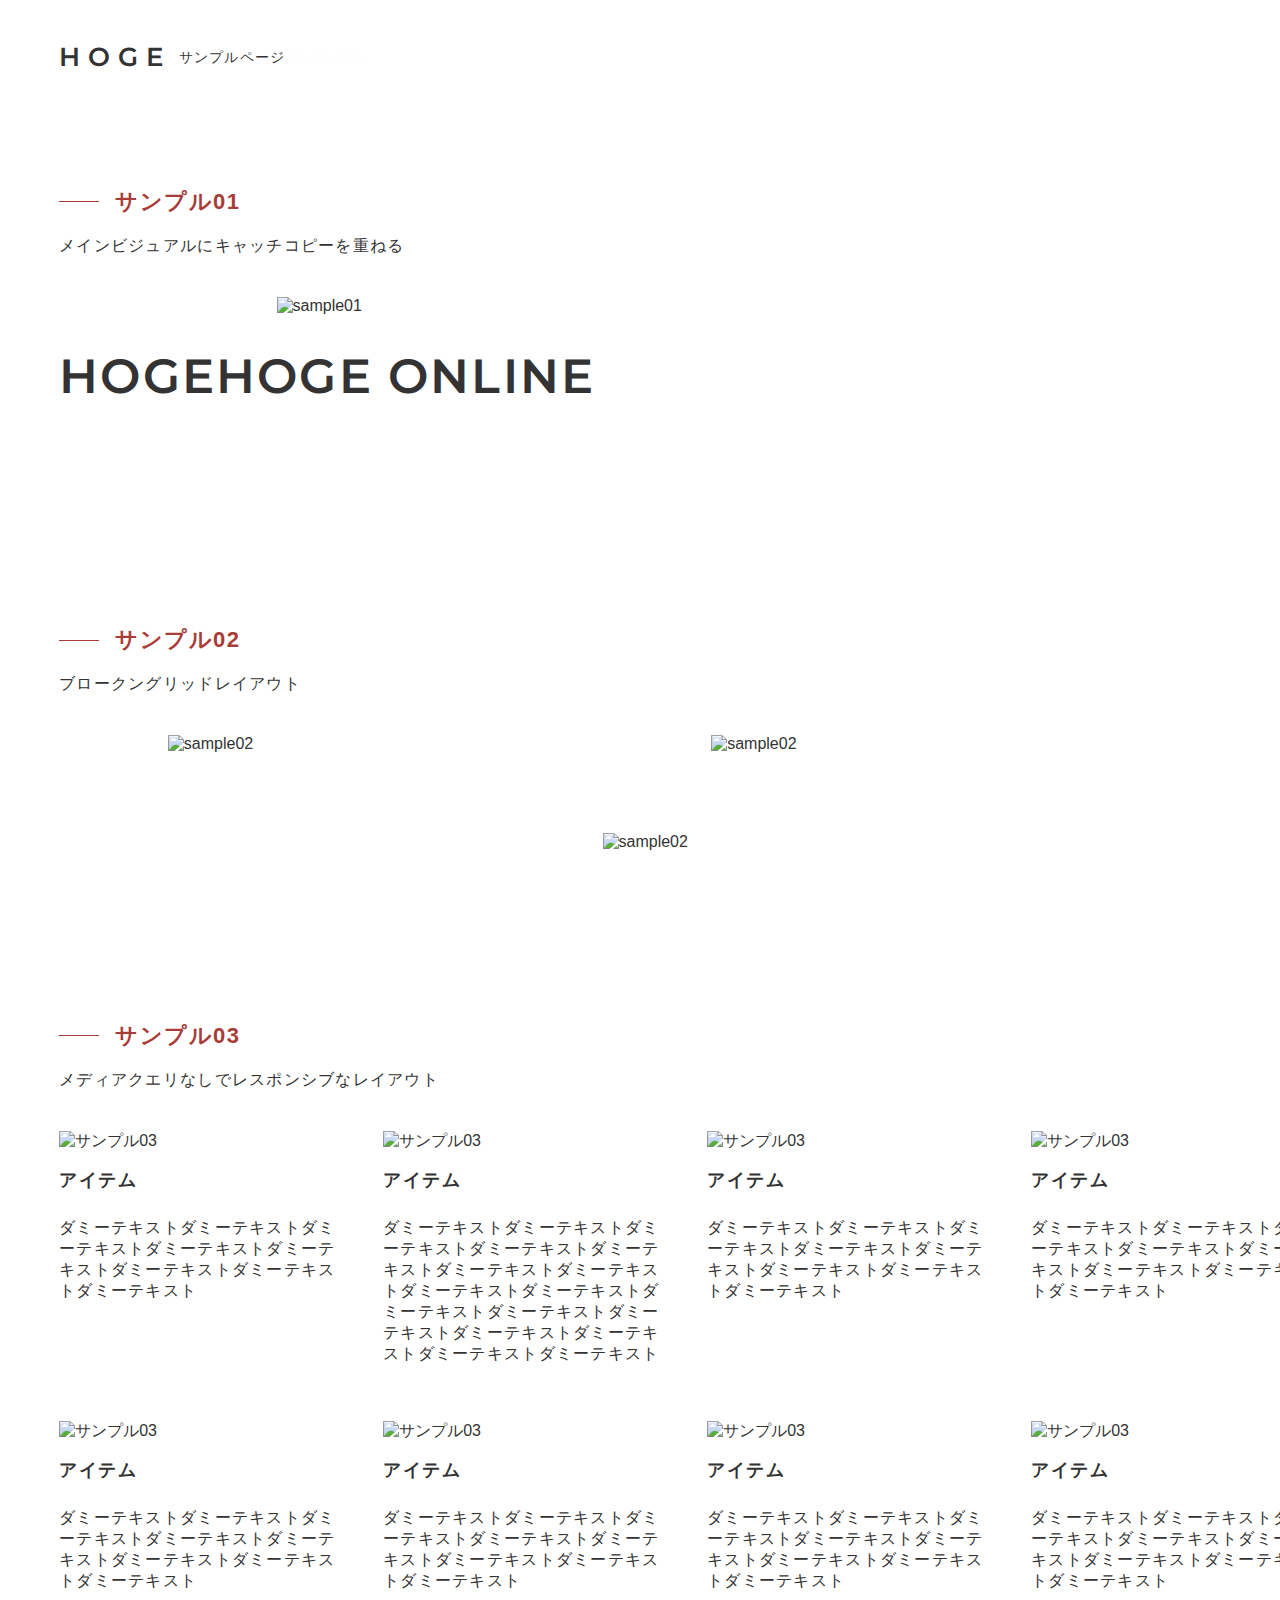
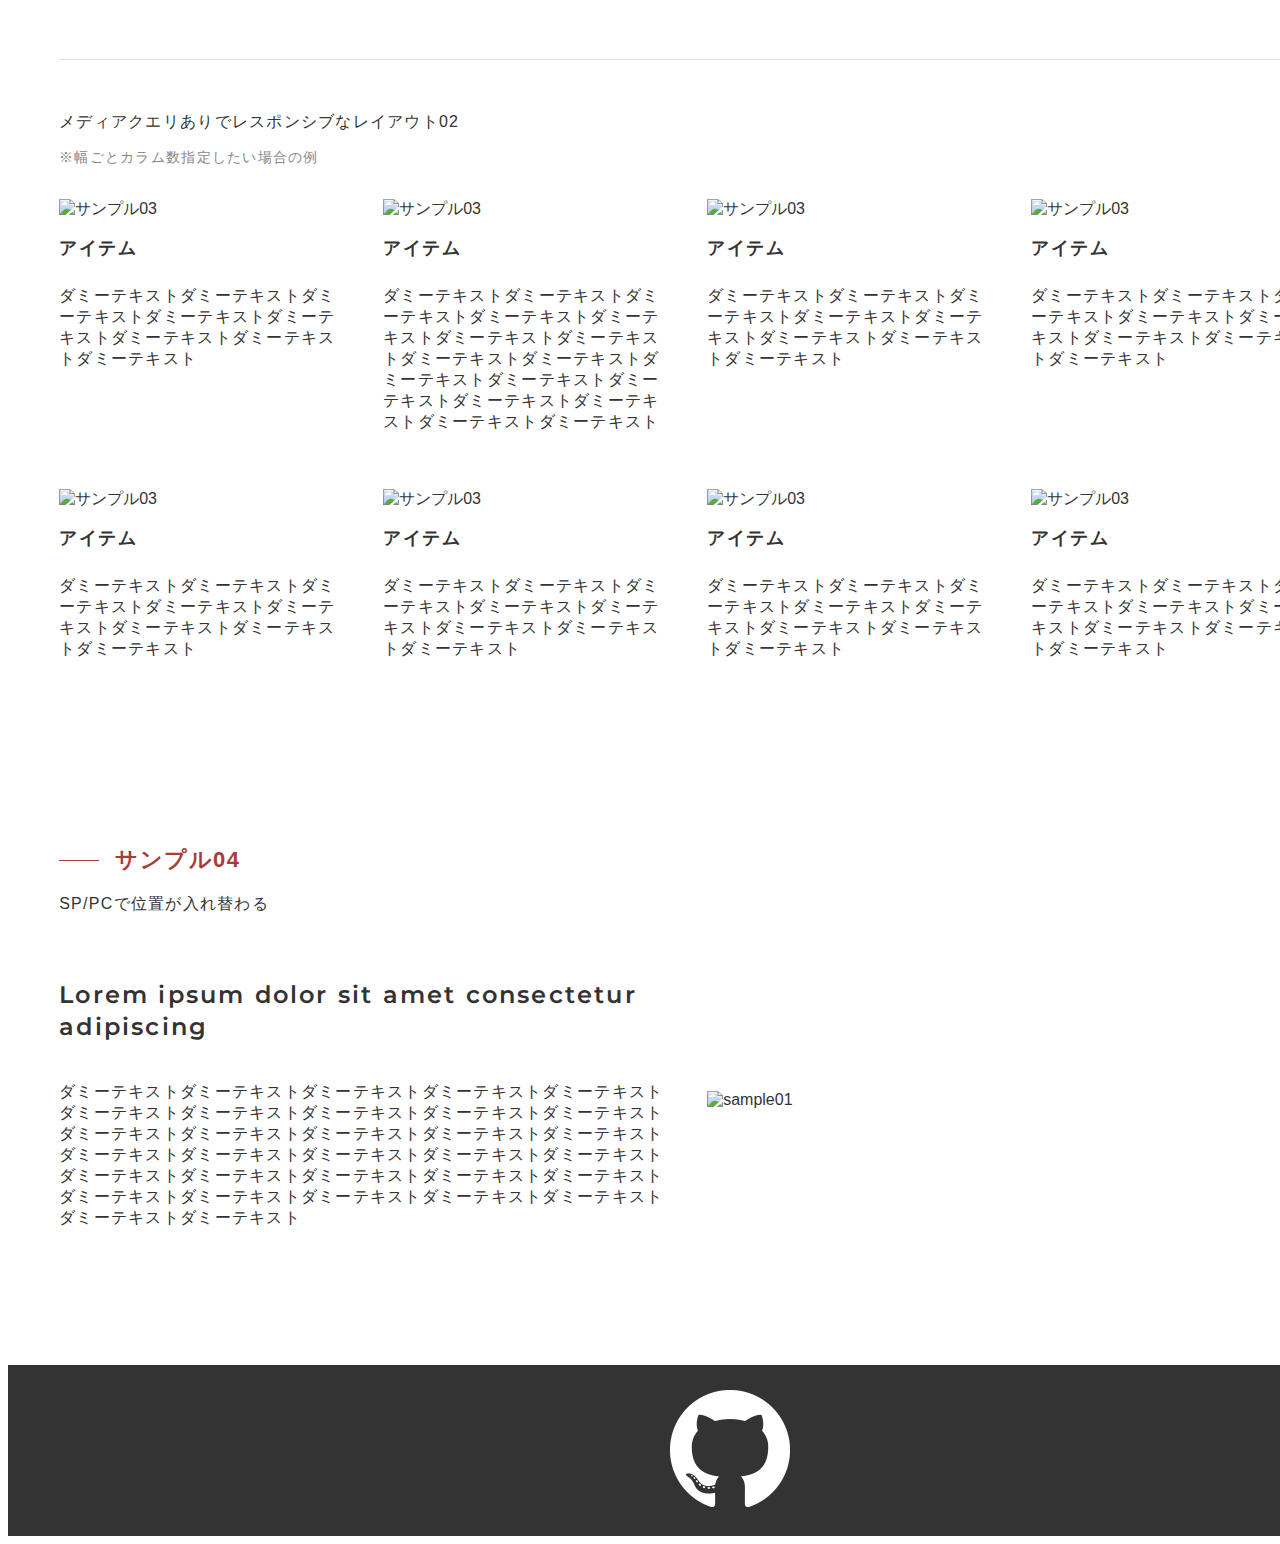
==== index.html @ ff3e75b0 "修正" ====
<!DOCTYPE html>
<html lang="ja">

<head>
  <meta charset="UTF-8">
  <meta name="viewport" content="width=device-width, initial-scale=1">
  <title>Sample page</title>
  <meta name="description" content="勉強用サンプルページです">
  <link rel="stylesheet" href="https://unpkg.com/modern-css-reset/dist/reset.min.css">
  <link rel="stylesheet" href="https://cdn.jsdelivr.net/npm/yakuhanjp@3.4.1/dist/css/yakuhanjp.min.css">
  <link rel="stylesheet" href="./css/style.css">
</head>

<body>
  <header class="l-header">
    <div class="l-header__inner">
      <section class="c-header__logoarea">
        <h1 class="c-logo">HOGE</h1>
        <p class="c-explanation">サンプルページ</p>
        <p class="c-explanation -none">IEくたばれ</p>
      </section>
    </div>
  </header>
  <main class="l-main">
    <section class="l-section">
      <div class="l-section__inner">
        <h2 class="c-title__lv2">サンプル01</h2>
        <p class="c-text">メインビジュアルにキャッチコピーを重ねる</p>
        <section class="l-sample">
          <div class="p-sample01">
            <h3 class="p-sample01__title c-font__en -bold">HOGEHOGE ONLINE</h3>
            <div class="c-image p-sample01__image">
              <img src="https://i.picsum.photos/id/199/2592/1728.jpg?hmac=qOzjPDUZT5vWXyaHaaTo602LZZdZgyQtSfa8KB3uTDs" alt="sample01">
            </div>
          </div>
        </section>
      </div>
    </section>
    <section class="l-section">
      <div class="l-section__inner">
        <h2 class="c-title__lv2">サンプル02</h2>
        <p class="c-text">ブロークングリッドレイアウト</p>
        <div class="l-sample">
          <div class="p-sample02">
            <ul class="p-sample02__list">
              <li class="p-smple02__item p-smple02__item01">
                <div class="c-image p-sample02__image">
                  <img src="https://i.picsum.photos/id/199/2592/1728.jpg?hmac=qOzjPDUZT5vWXyaHaaTo602LZZdZgyQtSfa8KB3uTDs" alt="sample02">
                </div>
              </li>
              <li class="p-smple02__item p-smple02__item02">
                <div class="c-image p-sample02__image">
                  <img src="https://i.picsum.photos/id/199/2592/1728.jpg?hmac=qOzjPDUZT5vWXyaHaaTo602LZZdZgyQtSfa8KB3uTDs" alt="sample02">
                </div>
              </li>
              <li class="p-smple02__item p-smple02__item03">
                <div class="c-image p-sample02__image">
                  <img src="https://i.picsum.photos/id/199/2592/1728.jpg?hmac=qOzjPDUZT5vWXyaHaaTo602LZZdZgyQtSfa8KB3uTDs" alt="sample02">
                </div>
              </li>
            </ul>
          </div>
        </div>
      </div>
    </section>
    <section class="l-section">
      <div class="l-section__inner">
        <h2 class="c-title__lv2">サンプル03</h2>
        <p class="c-text">メディアクエリなしでレスポンシブなレイアウト</p>
        <div class="l-sample">
          <div class="p-sample03">
            <ul class="p-sample03__list">
              <li class="p-sample03__item">
                <article class="p-sample03__block">
                  <h3 class="p-sample03__name">アイテム</h3>
                  <div class="c-image p-sample03__image">
                    <img src="https://i.picsum.photos/id/199/2592/1728.jpg?hmac=qOzjPDUZT5vWXyaHaaTo602LZZdZgyQtSfa8KB3uTDs" alt="サンプル03">
                  </div>
                  <p class="c-text p-sample03__text">ダミーテキストダミーテキストダミーテキストダミーテキストダミーテキストダミーテキストダミーテキストダミーテキスト</p>
                </article>
              </li>
              <li class="p-sample03__item">
                <article class="p-sample03__block">
                  <h3 class="p-sample03__name">アイテム</h3>
                  <div class="c-image p-sample03__image">
                    <img src="https://i.picsum.photos/id/199/2592/1728.jpg?hmac=qOzjPDUZT5vWXyaHaaTo602LZZdZgyQtSfa8KB3uTDs" alt="サンプル03">
                  </div>
                  <p class="c-text p-sample03__text">ダミーテキストダミーテキストダミーテキストダミーテキストダミーテキストダミーテキストダミーテキストダミーテキストダミーテキストダミーテキストダミーテキストダミーテキストダミーテキストダミーテキストダミーテキストダミーテキスト</p>
                </article>
              </li>
              <li class="p-sample03__item">
                <article class="p-sample03__block">
                  <h3 class="p-sample03__name">アイテム</h3>
                  <div class="c-image p-sample03__image">
                    <img src="https://i.picsum.photos/id/199/2592/1728.jpg?hmac=qOzjPDUZT5vWXyaHaaTo602LZZdZgyQtSfa8KB3uTDs" alt="サンプル03">
                  </div>
                  <p class="c-text p-sample03__text">ダミーテキストダミーテキストダミーテキストダミーテキストダミーテキストダミーテキストダミーテキストダミーテキスト</p>
                </article>
              </li>
              <li class="p-sample03__item">
                <article class="p-sample03__block">
                  <h3 class="p-sample03__name">アイテム</h3>
                  <div class="c-image p-sample03__image">
                    <img src="https://i.picsum.photos/id/199/2592/1728.jpg?hmac=qOzjPDUZT5vWXyaHaaTo602LZZdZgyQtSfa8KB3uTDs" alt="サンプル03">
                  </div>
                  <p class="c-text p-sample03__text">ダミーテキストダミーテキストダミーテキストダミーテキストダミーテキストダミーテキストダミーテキストダミーテキスト</p>
                </article>
              </li>
              <li class="p-sample03__item">
                <article class="p-sample03__block">
                  <h3 class="p-sample03__name">アイテム</h3>
                  <div class="c-image p-sample03__image">
                    <img src="https://i.picsum.photos/id/199/2592/1728.jpg?hmac=qOzjPDUZT5vWXyaHaaTo602LZZdZgyQtSfa8KB3uTDs" alt="サンプル03">
                  </div>
                  <p class="c-text p-sample03__text">ダミーテキストダミーテキストダミーテキストダミーテキストダミーテキストダミーテキストダミーテキストダミーテキスト</p>
                </article>
              </li>
              <li class="p-sample03__item">
                <article class="p-sample03__block">
                  <h3 class="p-sample03__name">アイテム</h3>
                  <div class="c-image p-sample03__image">
                    <img src="https://i.picsum.photos/id/199/2592/1728.jpg?hmac=qOzjPDUZT5vWXyaHaaTo602LZZdZgyQtSfa8KB3uTDs" alt="サンプル03">
                  </div>
                  <p class="c-text p-sample03__text">ダミーテキストダミーテキストダミーテキストダミーテキストダミーテキストダミーテキストダミーテキストダミーテキスト</p>
                </article>
              </li>
              <li class="p-sample03__item">
                <article class="p-sample03__block">
                  <h3 class="p-sample03__name">アイテム</h3>
                  <div class="c-image p-sample03__image">
                    <img src="https://i.picsum.photos/id/199/2592/1728.jpg?hmac=qOzjPDUZT5vWXyaHaaTo602LZZdZgyQtSfa8KB3uTDs" alt="サンプル03">
                  </div>
                  <p class="c-text p-sample03__text">ダミーテキストダミーテキストダミーテキストダミーテキストダミーテキストダミーテキストダミーテキストダミーテキスト</p>
                </article>
              </li>
              <li class="p-sample03__item">
                <article class="p-sample03__block">
                  <h3 class="p-sample03__name">アイテム</h3>
                  <div class="c-image p-sample03__image">
                    <img src="https://i.picsum.photos/id/199/2592/1728.jpg?hmac=qOzjPDUZT5vWXyaHaaTo602LZZdZgyQtSfa8KB3uTDs" alt="サンプル03">
                  </div>
                  <p class="c-text p-sample03__text">ダミーテキストダミーテキストダミーテキストダミーテキストダミーテキストダミーテキストダミーテキストダミーテキスト</p>
                </article>
              </li>
            </ul>
          </div>
          <div class="p-sample03 p-sample03--mediacolumn02">
            <p class="c-text">メディアクエリありでレスポンシブなレイアウト02</p>
            <p class="c-text -small">※幅ごとカラム数指定したい場合の例</p>
            <ul class="p-sample03__list">
              <li class="p-sample03__item">
                <article class="p-sample03__block">
                  <h3 class="p-sample03__name">アイテム</h3>
                  <div class="c-image p-sample03__image">
                    <img src="https://i.picsum.photos/id/199/2592/1728.jpg?hmac=qOzjPDUZT5vWXyaHaaTo602LZZdZgyQtSfa8KB3uTDs" alt="サンプル03">
                  </div>
                  <p class="c-text p-sample03__text">ダミーテキストダミーテキストダミーテキストダミーテキストダミーテキストダミーテキストダミーテキストダミーテキスト</p>
                </article>
              </li>
              <li class="p-sample03__item">
                <article class="p-sample03__block">
                  <h3 class="p-sample03__name">アイテム</h3>
                  <div class="c-image p-sample03__image">
                    <img src="https://i.picsum.photos/id/199/2592/1728.jpg?hmac=qOzjPDUZT5vWXyaHaaTo602LZZdZgyQtSfa8KB3uTDs" alt="サンプル03">
                  </div>
                  <p class="c-text p-sample03__text">ダミーテキストダミーテキストダミーテキストダミーテキストダミーテキストダミーテキストダミーテキストダミーテキストダミーテキストダミーテキストダミーテキストダミーテキストダミーテキストダミーテキストダミーテキストダミーテキスト</p>
                </article>
              </li>
              <li class="p-sample03__item">
                <article class="p-sample03__block">
                  <h3 class="p-sample03__name">アイテム</h3>
                  <div class="c-image p-sample03__image">
                    <img src="https://i.picsum.photos/id/199/2592/1728.jpg?hmac=qOzjPDUZT5vWXyaHaaTo602LZZdZgyQtSfa8KB3uTDs" alt="サンプル03">
                  </div>
                  <p class="c-text p-sample03__text">ダミーテキストダミーテキストダミーテキストダミーテキストダミーテキストダミーテキストダミーテキストダミーテキスト</p>
                </article>
              </li>
              <li class="p-sample03__item">
                <article class="p-sample03__block">
                  <h3 class="p-sample03__name">アイテム</h3>
                  <div class="c-image p-sample03__image">
                    <img src="https://i.picsum.photos/id/199/2592/1728.jpg?hmac=qOzjPDUZT5vWXyaHaaTo602LZZdZgyQtSfa8KB3uTDs" alt="サンプル03">
                  </div>
                  <p class="c-text p-sample03__text">ダミーテキストダミーテキストダミーテキストダミーテキストダミーテキストダミーテキストダミーテキストダミーテキスト</p>
                </article>
              </li>
              <li class="p-sample03__item">
                <article class="p-sample03__block">
                  <h3 class="p-sample03__name">アイテム</h3>
                  <div class="c-image p-sample03__image">
                    <img src="https://i.picsum.photos/id/199/2592/1728.jpg?hmac=qOzjPDUZT5vWXyaHaaTo602LZZdZgyQtSfa8KB3uTDs" alt="サンプル03">
                  </div>
                  <p class="c-text p-sample03__text">ダミーテキストダミーテキストダミーテキストダミーテキストダミーテキストダミーテキストダミーテキストダミーテキスト</p>
                </article>
              </li>
              <li class="p-sample03__item">
                <article class="p-sample03__block">
                  <h3 class="p-sample03__name">アイテム</h3>
                  <div class="c-image p-sample03__image">
                    <img src="https://i.picsum.photos/id/199/2592/1728.jpg?hmac=qOzjPDUZT5vWXyaHaaTo602LZZdZgyQtSfa8KB3uTDs" alt="サンプル03">
                  </div>
                  <p class="c-text p-sample03__text">ダミーテキストダミーテキストダミーテキストダミーテキストダミーテキストダミーテキストダミーテキストダミーテキスト</p>
                </article>
              </li>
              <li class="p-sample03__item">
                <article class="p-sample03__block">
                  <h3 class="p-sample03__name">アイテム</h3>
                  <div class="c-image p-sample03__image">
                    <img src="https://i.picsum.photos/id/199/2592/1728.jpg?hmac=qOzjPDUZT5vWXyaHaaTo602LZZdZgyQtSfa8KB3uTDs" alt="サンプル03">
                  </div>
                  <p class="c-text p-sample03__text">ダミーテキストダミーテキストダミーテキストダミーテキストダミーテキストダミーテキストダミーテキストダミーテキスト</p>
                </article>
              </li>
              <li class="p-sample03__item">
                <article class="p-sample03__block">
                  <h3 class="p-sample03__name">アイテム</h3>
                  <div class="c-image p-sample03__image">
                    <img src="https://i.picsum.photos/id/199/2592/1728.jpg?hmac=qOzjPDUZT5vWXyaHaaTo602LZZdZgyQtSfa8KB3uTDs" alt="サンプル03">
                  </div>
                  <p class="c-text p-sample03__text">ダミーテキストダミーテキストダミーテキストダミーテキストダミーテキストダミーテキストダミーテキストダミーテキスト</p>
                </article>
              </li>
            </ul>
          </div>
        </div>
      </div>
    </section>
    <section class="l-section">
      <div class="l-section__inner">
        <h2 class="c-title__lv2">サンプル04</h2>
        <p class="c-text">SP/PCで位置が入れ替わる</p>
        <section class="l-sample">
          <div class="p-sample04">
            <h3 class="p-sample04__title c-font__en -bold">Lorem ipsum dolor sit amet consectetur adipiscing</h3>
            <div class="c-image p-sample04__image">
              <img src="https://i.picsum.photos/id/199/2592/1728.jpg?hmac=qOzjPDUZT5vWXyaHaaTo602LZZdZgyQtSfa8KB3uTDs" alt="sample01">
            </div>
            <p class="c-text p-sample04__text">ダミーテキストダミーテキストダミーテキストダミーテキストダミーテキストダミーテキストダミーテキストダミーテキストダミーテキストダミーテキストダミーテキストダミーテキストダミーテキストダミーテキストダミーテキストダミーテキストダミーテキストダミーテキストダミーテキストダミーテキストダミーテキストダミーテキストダミーテキストダミーテキストダミーテキストダミーテキストダミーテキストダミーテキストダミーテキストダミーテキストダミーテキストダミーテキスト</p>
          </div>
        </section>
      </div>
    </section>
  </main>
  <footer class="l-footer">
    <div class="l-footer__inner">
      <div class="c-footer__sns">
        <a href="https://github.com/yoshi07re/tk_samplepage" class="c-link -image">
          <div class="c-footer__item">
            <img src="./image/icn_github.png" alt="GitHub">
          </div>
        </a>
      </div>
    </div>
  </footer>
</body>

</html>
---- css/style.css ----
@charset "uft-8";

/* Foundation
==================================================== */

/* import
--------------------------- */
@import url("https://fonts.googleapis.com/css2?family=Montserrat:wght@400;600&display=swap");

/* reset add
--------------------------- */
ul {
  padding: 0;
  margin: 0;
}

li {
  list-style: none;
}

/* base
--------------------------- */
body {
  font-family: YakuHanJP, "Hiragino Sans", "Hiragino Kaku Gothic ProN",
    "Noto Sans JP", Meiryo, sans-serif;
  color: #333;
}

/* variables
--------------------------- */
:root {
  --aspect-ratio__9: 9 / 12;
  --aspect-ratio__16: 16 / 9;
  --aspect-ratio__golden: 1000 / 1618;
}

/* Layout
==================================================== */

/* header
--------------------------- */
.l-header {
  display: block;
  width: 100%;
  padding: 16px 4vw 0;
}

.l-header__inner {
  width: 100%;
  margin: 0 auto;
}

/* main
--------------------------- */
.l-main {
  padding: clamp(64px, 12vw, 80px) 0 clamp(80px, 12vw, 120px);
}

/* section
--------------------------- */
.l-section {
  display: block;
  width: 100%;
  padding: clamp(80px, 12vw, 152px) 4vw 0;
}

.l-section:first-child {
  padding-top: 0;
}

.l-section__inner {
  width: 100%;
  max-width: 1980px;
  margin: 0 auto;
}

/* section in block
--------------------------- */
.l-sample {
  margin-top: clamp(40px, 2vw, 48px);
}

/* footer
--------------------------- */
.l-footer {
  display: block;
  width: 100%;
  padding: clamp(16px, 4vw, 24px) 4vw;
  background: #333;
}

.l-footer__inner {
  width: 100%;
  margin: 0 auto;
}

/* Component
==================================================== */

/* header
--------------------------- */
.c-header__logoarea {
  display: flex;
  align-items: center;
}

.c-logo {
  font-family: "Montserrat", sans-serif;
  font-size: clamp(24px, 2vw, 32px);
  font-weight: 600;
  letter-spacing: 8px;
}

.c-explanation {
  margin: 2px 0 0 8px;
  font-size: 14px;
  letter-spacing: 1.08px;
}

.c-explanation.-none {
  color: #fefefe;
}

/* footer
--------------------------- */
.c-footer__sns {
  display: flex;
  align-items: center;
  justify-content: center;
}

.c-footer__item {
  width: 42px;
  height: auto;
}

/* font
--------------------------- */
.c-font__en {
  font-family: "Montserrat", sans-serif;
}

.c-font__en.-bold {
  font-weight: 600;
}

/* title text
--------------------------- */
.c-title__lv2 {
  display: flex;
  align-items: center;
  font-size: clamp(22px, 1vw, 28px);
  line-height: 1.3;
  color: #a83c38;
  text-transform: uppercase;
  letter-spacing: 1.46px;
}

.c-title__lv2::before {
  display: inline-block;
  width: 40px;
  height: 1px;
  margin-right: 16px;
  content: "";
  background-color: #a83c38;
}

.c-text {
  margin-top: 4px;
  font-size: clamp(16px, 1vw, 18px);
  letter-spacing: 1.26px;
}

.c-title__lv2 + .c-text {
  margin-top: clamp(20px, 1vw, 28px);
}

.c-text:first-child {
  margin-top: 0;
}

.c-text.-small {
  margin-top: 4px;
  font-size: clamp(14px, 1vw, 15px);
  color: #888;
}

.c-text.-bold {
  font-weight: bold;
}

/* image
--------------------------- */
.c-image > img {
  aspect-ratio: var(--aspect-ratio__16);
  width: 100%;
  object-fit: cover;
}

/* link
--------------------------- */
.c-link {
  display: block;
  -webkit-transition: 0.475s;
  transition: 0.475s;
}

.c-link.-image {
  display: inline-block;
  line-height: 1;
  text-decoration: none;
}

@media (hover: hover) and (pointer: fine) {
  .c-link:hover {
    opacity: 0.7;
  }
}

/* Project
==================================================== */

/* sample01
--------------------------- */
.p-sample01 {
  display: grid;
  grid-template-rows: auto;
  grid-template-columns: 1fr;
  gap: 16px 0;
}

.p-sample01__title {
  font-size: clamp(24px, 5vw, 48px);
  line-height: 1.3;
  letter-spacing: 2.2px;
}

@media screen and (min-width: 640px) {
  .p-sample01 {
    display: grid;
    grid-template-rows: 1fr;
    grid-template-columns: repeat(12, 1fr);
    gap: 64px 3.125vw;
  }

  .p-sample01__title {
    z-index: 2;
    grid-row: 1;
    grid-column: 1 / 8;
    align-self: center;
  }

  .p-sample01__image {
    z-index: 1;
    grid-row: 1;
    grid-column: 3 / -1;
  }
}

/* sample02
--------------------------- */
.p-sample02__list {
  display: grid;
  grid-template-columns: 1fr;
  gap: 32px 0;
}

@media screen and (min-width: 640px) {
  .p-sample02__list {
    grid-template-rows: 1fr;
    grid-template-columns: repeat(12, 1fr);
    gap: 80px 3.125vw;
  }

  .p-smple02__item.p-smple02__item01 {
    grid-column: 2 / span 4;
    align-self: center;
  }

  .p-smple02__item01 img {
    aspect-ratio: var(--aspect-ratio__9);
  }

  .p-smple02__item.p-smple02__item02 {
    grid-column: 7 / span 5;
    align-self: center;
  }

  .p-smple02__item.p-smple02__item03 {
    grid-column: 6 / span 4;
    align-self: center;
  }
}

/* sample03
--------------------------- */
.p-sample03:not(:first-child) {
  padding-top: clamp(40px, 4vw, 64px);
  margin-top: clamp(40px, 4vw, 64px);
  border-top: 1px solid #dedede;
}

.p-sample03__list {
  display: grid;
  grid-template-columns: repeat(auto-fit, minmax(min(100%, 280px), 1fr));
  gap: 40px 32px;
}

.p-sample03__list:not(:first-child) {
  margin-top: clamp(32px, 2vw, 48px);
}

.p-sample03__block {
  display: flex;
  flex-direction: column;
}

.p-sample03__name {
  order: 2;
  margin-top: 16px;
  font-size: clamp(18px, 1vw, 20px);
  letter-spacing: 1.46px;
}

.p-sample03__image {
  order: 1;
}

.p-sample03__text {
  order: 3;
  margin-top: 8px;
}

/* __mediacolumn02 */
.p-sample03--mediacolumn02 .p-sample03__list {
  display: grid;
  grid-template-rows: auto;
  grid-template-columns: 1fr;
}

@media screen and (min-width: 640px) {
  .p-sample03--mediacolumn02 .p-sample03__list {
    grid-template-rows: 1fr;
    grid-template-columns: repeat(2, 1fr);
  }
}

@media screen and (min-width: 768px) {
  .p-sample03--mediacolumn02 .p-sample03__list {
    grid-template-columns: repeat(3, 1fr);
  }
}

@media screen and (min-width: 1280px) {
  .p-sample03--mediacolumn02 .p-sample03__list {
    grid-template-columns: repeat(4, 1fr);
  }
}

/* sample04
--------------------------- */
.p-sample04 {
  display: grid;
  gap: 16px 32px;
}

.p-sample04__title {
  font-size: clamp(20px, 2vw, 24px);
  line-height: 1.3;
  letter-spacing: 2.2px;
}

.p-sample04__text {
  margin-top: 0;
}

@media screen and (min-width: 768px) {
  .p-sample04 {
    grid-template-columns: 1fr 1fr;
  }

  .p-sample04__title {
    align-self: end;
  }

  .p-sample04__text {
    align-self: start;
  }

  .p-sample04__image {
    grid-row: 1 / 3;
    grid-column: 2;
    align-self: start;
  }
}

@media screen and (min-width: 1280px) {
  .p-sample04__image {
    align-self: center;
  }
}
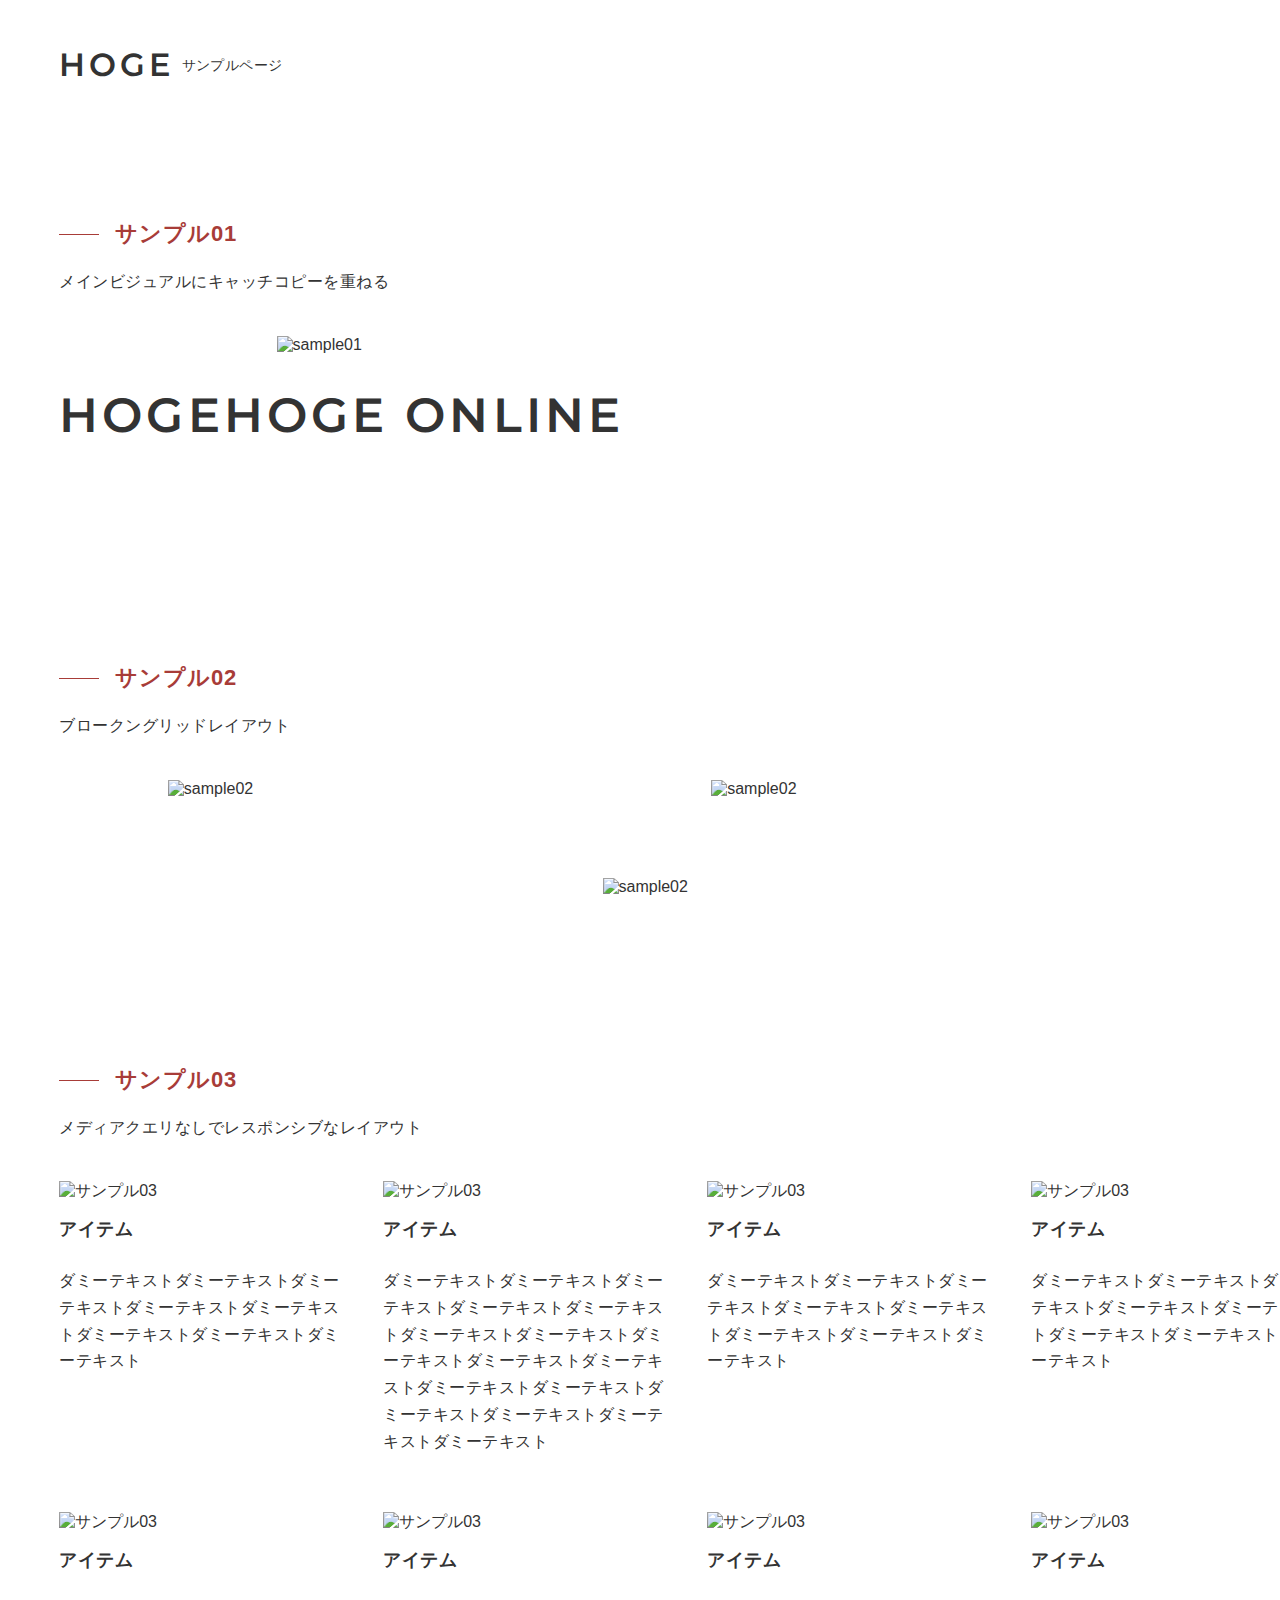
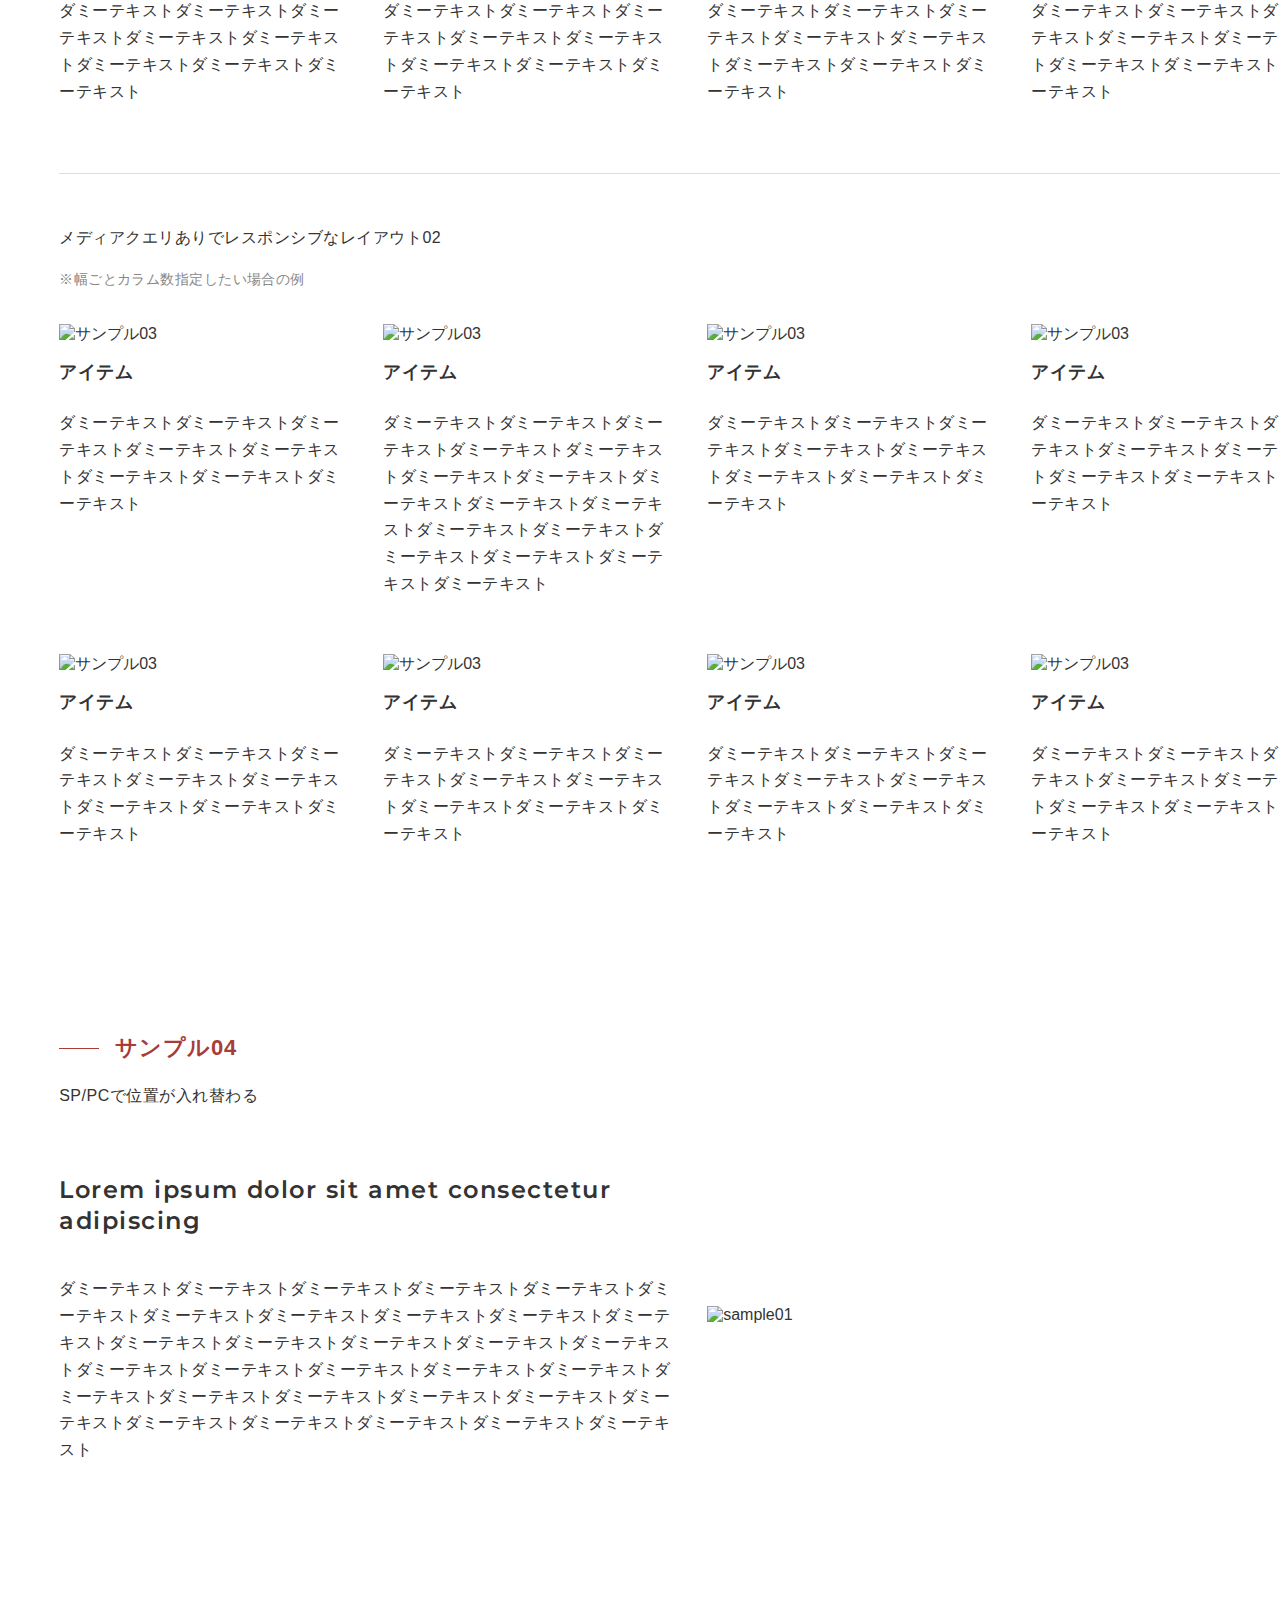
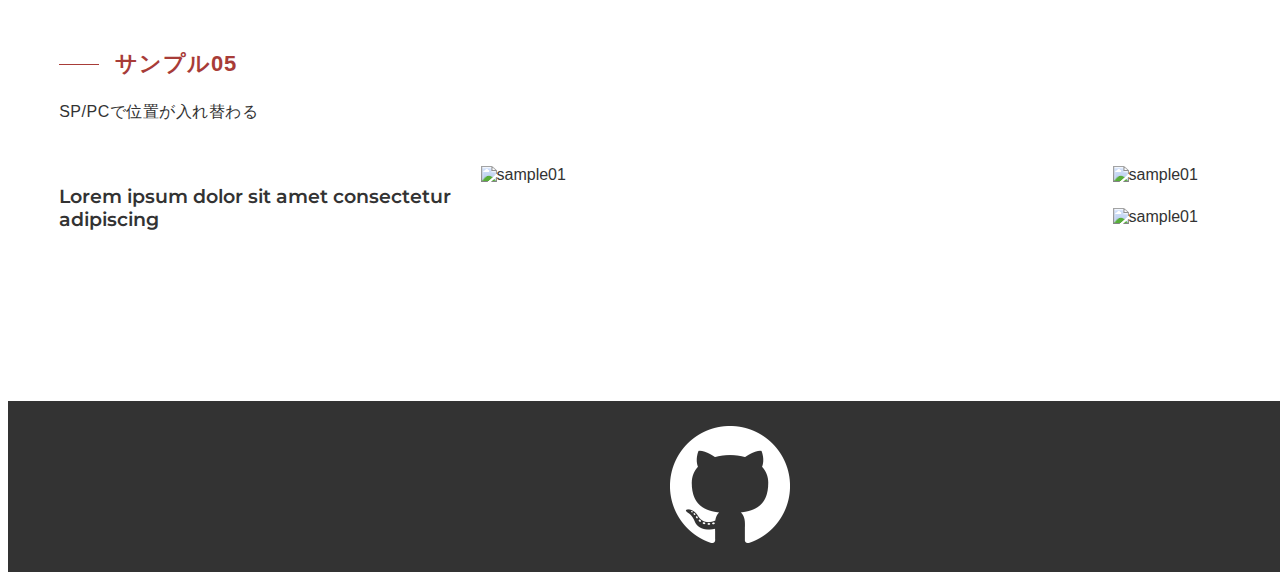
==== commit cdb55c45: "追加" ====
--- a/index.html
+++ b/index.html
@@ -240,11 +240,31 @@
         </section>
       </div>
     </section>
+    <section class="l-section">
+      <div class="l-section__inner">
+        <h2 class="c-title__lv2">サンプル05</h2>
+        <p class="c-text">SP/PCで位置が入れ替わる</p>
+        <section class="l-sample">
+          <div class="p-sample05">
+            <h3 class="p-sample05__title c-font__en -bold">Lorem ipsum dolor sit amet consectetur adipiscing</h3>
+            <div class="c-image p-sample05__image p-sample05__image01">
+              <img src="https://i.picsum.photos/id/155/3264/2176.jpg?hmac=Zgf_oGMJeg18XoKBFmJgp2DgHMRYuorXlDx5wLII9nU" alt="sample01">
+            </div>
+            <div class="c-image p-sample05__image p-sample05__image02">
+              <img src="https://i.picsum.photos/id/180/2400/1600.jpg?hmac=Ig-CXcpNdmh51k3kXpNqNqcDYTwXCIaonYiBOnLXBb8" alt="sample01">
+            </div>
+            <div class="c-image p-sample05__image p-sample05__image03">
+              <img src="https://i.picsum.photos/id/157/6211/4862.jpg?hmac=wWhtr_pF7YyX0mYzzfoNGMSyhMjB90ic-g6zwmxakWI" alt="sample01">
+            </div>
+          </div>
+        </section>
+      </div>
+    </section>
   </main>
   <footer class="l-footer">
     <div class="l-footer__inner">
       <div class="c-footer__sns">
-        <a href="https://github.com/yoshi07re/tk_samplepage" class="c-link -image">
+        <a target="_blank" rel="noopener noreferrer" href="https://github.com/yoshi07re/tk_samplepage" class="c-link -image">
           <div class="c-footer__item">
             <img src="./image/icn_github.png" alt="GitHub">
           </div>
--- a/css/style.css
+++ b/css/style.css
@@ -21,8 +21,10 @@
 /* base
 --------------------------- */
 body {
+  min-height: auto;
   font-family: YakuHanJP, "Hiragino Sans", "Hiragino Kaku Gothic ProN",
     "Noto Sans JP", Meiryo, sans-serif;
+  line-height: normal;
   color: #333;
 }
 
@@ -53,7 +55,7 @@
 /* main
 --------------------------- */
 .l-main {
-  padding: clamp(64px, 12vw, 80px) 0 clamp(80px, 12vw, 120px);
+  padding: clamp(64px, 12vw, 96px) 0 clamp(80px, 12vw, 152px);
 }
 
 /* section
@@ -106,19 +108,19 @@
 
 .c-logo {
   font-family: "Montserrat", sans-serif;
-  font-size: clamp(24px, 2vw, 32px);
+  font-size: clamp(24px, 3.4vw, 32px);
   font-weight: 600;
-  letter-spacing: 8px;
+  letter-spacing: clamp(0.044em, 1vw, 0.12em);
 }
 
 .c-explanation {
   margin: 2px 0 0 8px;
   font-size: 14px;
-  letter-spacing: 1.08px;
+  letter-spacing: 0.032em;
 }
 
 .c-explanation.-none {
-  color: #fefefe;
+  color: #fff;
 }
 
 /* footer
@@ -153,7 +155,7 @@
   line-height: 1.3;
   color: #a83c38;
   text-transform: uppercase;
-  letter-spacing: 1.46px;
+  letter-spacing: 0.042em;
 }
 
 .c-title__lv2::before {
@@ -167,8 +169,9 @@
 
 .c-text {
   margin-top: 4px;
+  line-height: 1.68;
   font-size: clamp(16px, 1vw, 18px);
-  letter-spacing: 1.26px;
+  letter-spacing: 0.032em;
 }
 
 .c-title__lv2 + .c-text {
@@ -230,9 +233,28 @@
 }
 
 .p-sample01__title {
-  font-size: clamp(24px, 5vw, 48px);
+  font-size: clamp(32px, 7vw, 48px);
   line-height: 1.3;
-  letter-spacing: 2.2px;
+  letter-spacing: 0.086em;
+}
+
+@media not screen and (min-width: 640px) {
+  .p-sample01 {
+    grid-template-areas: "stack";
+  }
+
+  .p-sample01 > * {
+    grid-area: stack;
+  }
+
+  .p-sample01__title {
+    position: relative;
+    padding: 0 clamp(4vw, 2vw, 6vw);
+    color: #fff;
+    text-align: center;
+    mix-blend-mode: difference;
+    place-self: center;
+  }
 }
 
 @media screen and (min-width: 640px) {
@@ -262,7 +284,7 @@
 .p-sample02__list {
   display: grid;
   grid-template-columns: 1fr;
-  gap: 32px 0;
+  gap: 16px 0;
 }
 
 @media screen and (min-width: 640px) {
@@ -318,8 +340,9 @@
 .p-sample03__name {
   order: 2;
   margin-top: 16px;
+  line-height: 1.3;
   font-size: clamp(18px, 1vw, 20px);
-  letter-spacing: 1.46px;
+  letter-spacing: 0.032em;
 }
 
 .p-sample03__image {
@@ -367,7 +390,7 @@
 .p-sample04__title {
   font-size: clamp(20px, 2vw, 24px);
   line-height: 1.3;
-  letter-spacing: 2.2px;
+  letter-spacing: 0.064em;
 }
 
 .p-sample04__text {
@@ -399,3 +422,35 @@
     align-self: center;
   }
 }
+
+/* sample05
+--------------------------- */
+.p-sample05 {
+  display: grid;
+  grid-template-rows: auto;
+  grid-template-columns: 1fr;
+  gap: 16px 0;
+}
+
+@media screen and (min-width: 768px) {
+  .p-sample05 {
+    grid-template-columns: repeat(6, 1fr);
+    gap: 0;
+  }
+
+  .p-sample05__title {
+    grid-row: span 2;
+    grid-column: span 2;
+    align-self: center;
+  }
+
+  .p-sample05__image01 {
+    grid-row: span 2;
+    grid-column: span 3;
+  }
+
+  .p-sample05__image02 > img,
+  .p-sample05__image03 > img {
+    height: 100%;
+  }
+}
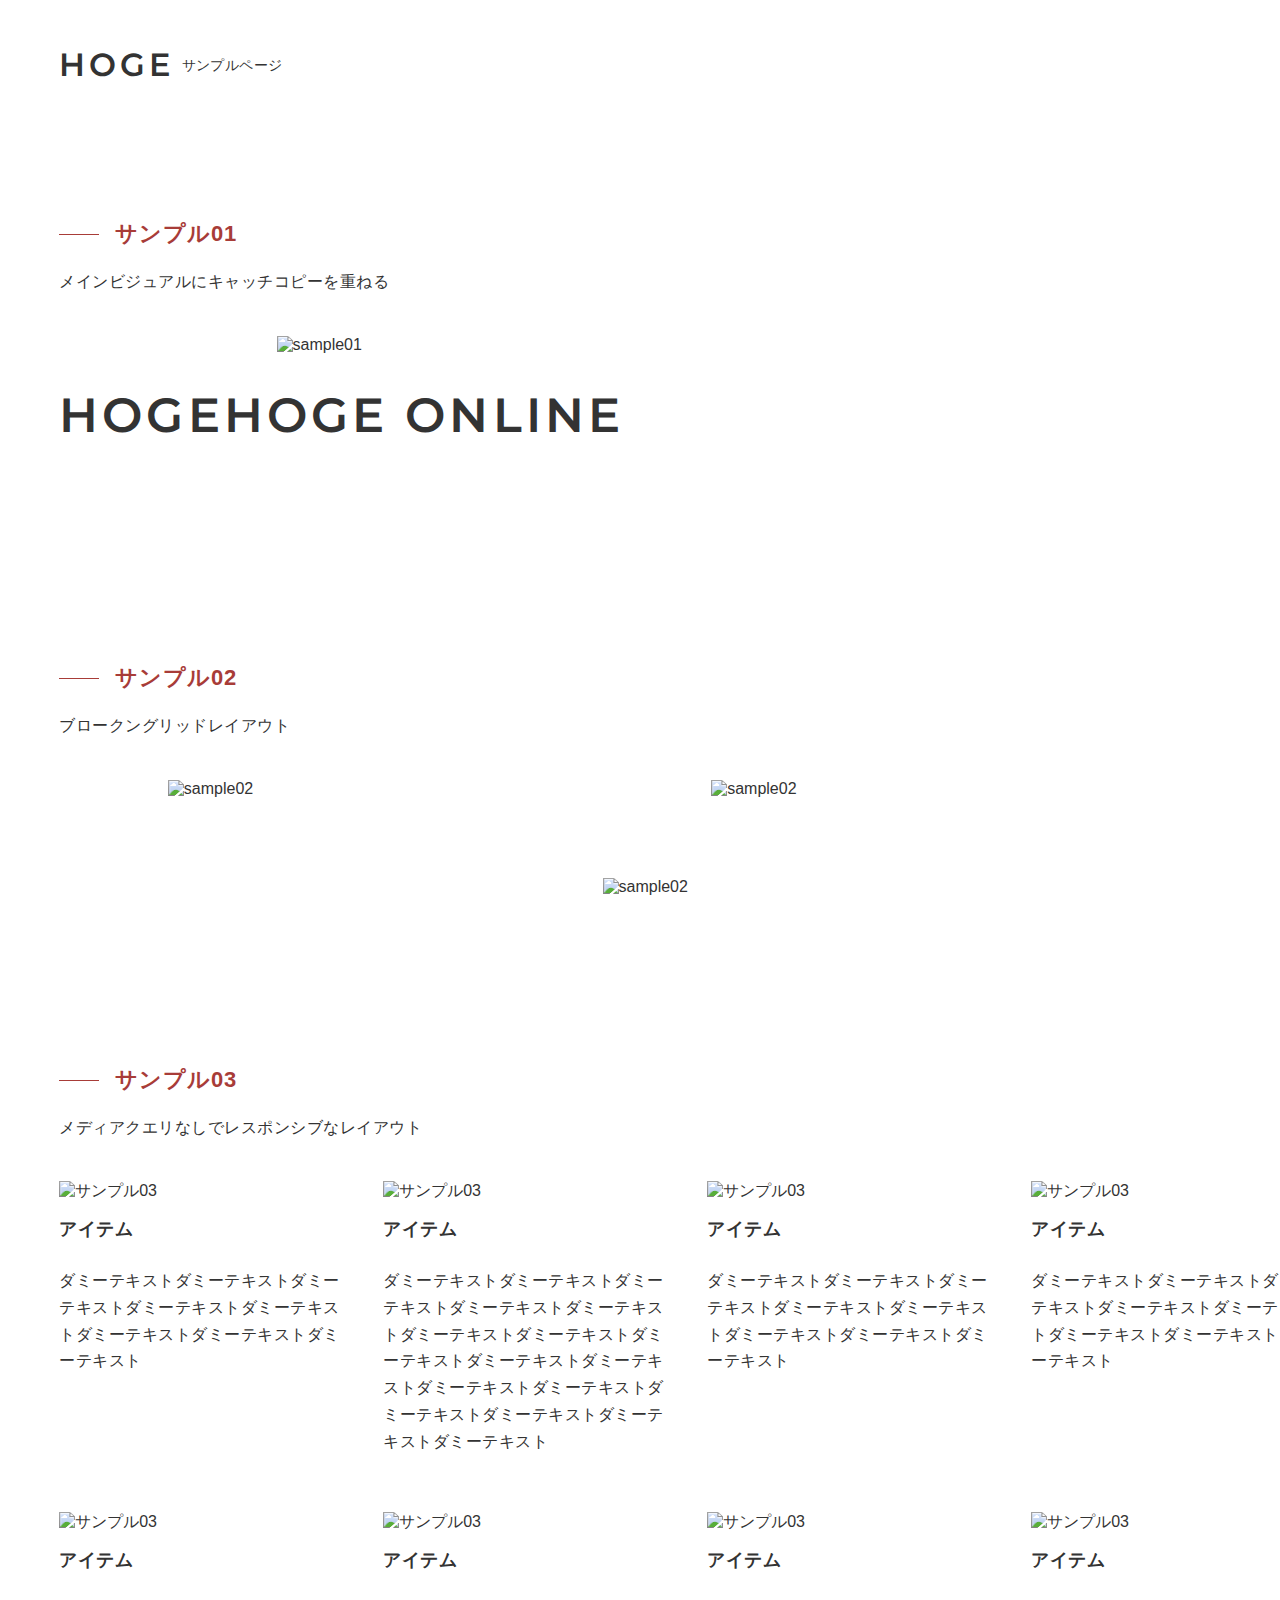
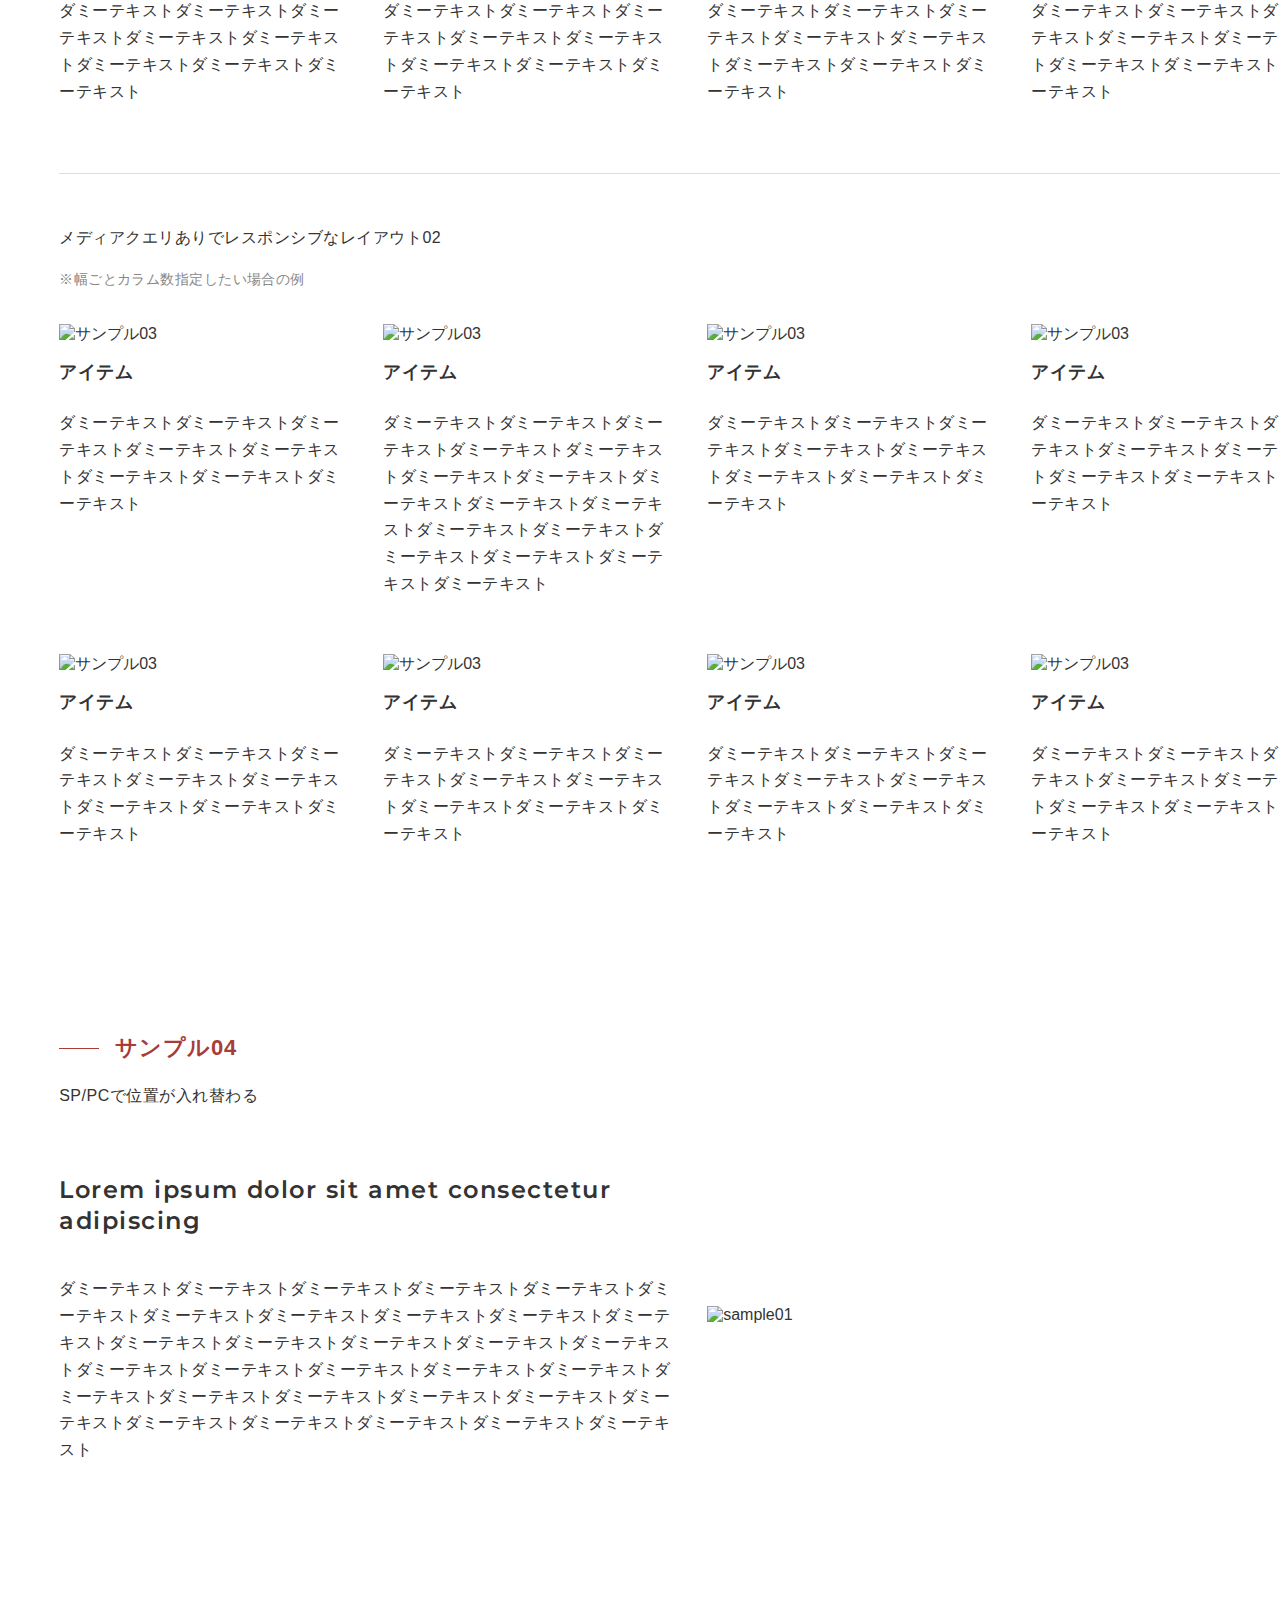
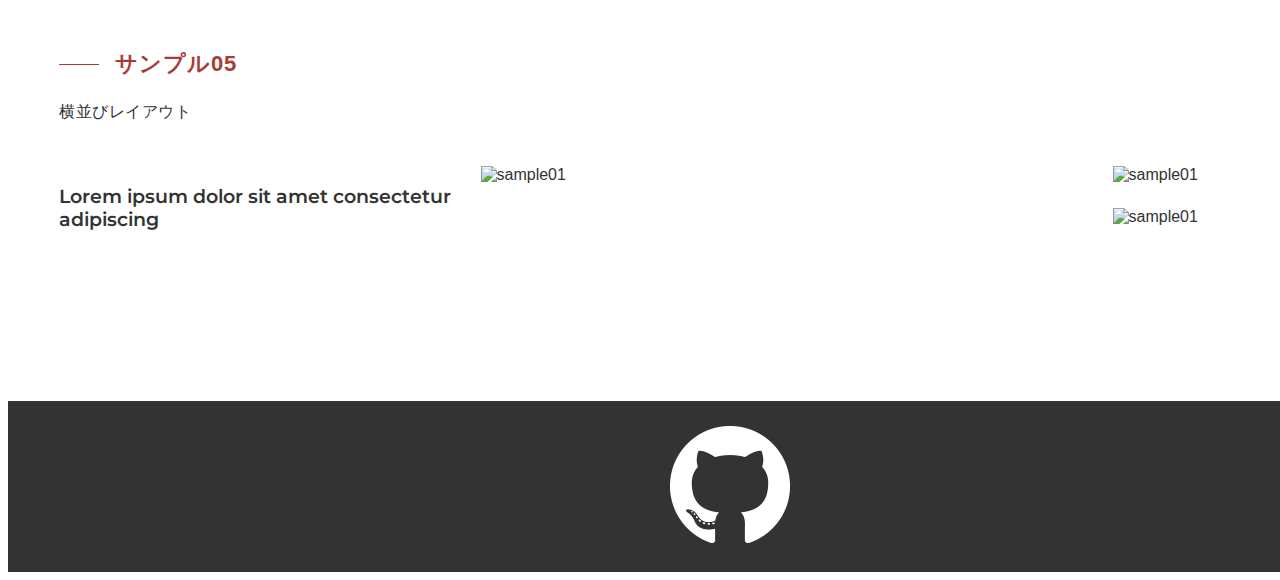
==== commit 35525604: "add" ====
--- a/index.html
+++ b/index.html
@@ -243,7 +243,7 @@
     <section class="l-section">
       <div class="l-section__inner">
         <h2 class="c-title__lv2">サンプル05</h2>
-        <p class="c-text">SP/PCで位置が入れ替わる</p>
+        <p class="c-text">横並びレイアウト</p>
         <section class="l-sample">
           <div class="p-sample05">
             <h3 class="p-sample05__title c-font__en -bold">Lorem ipsum dolor sit amet consectetur adipiscing</h3>
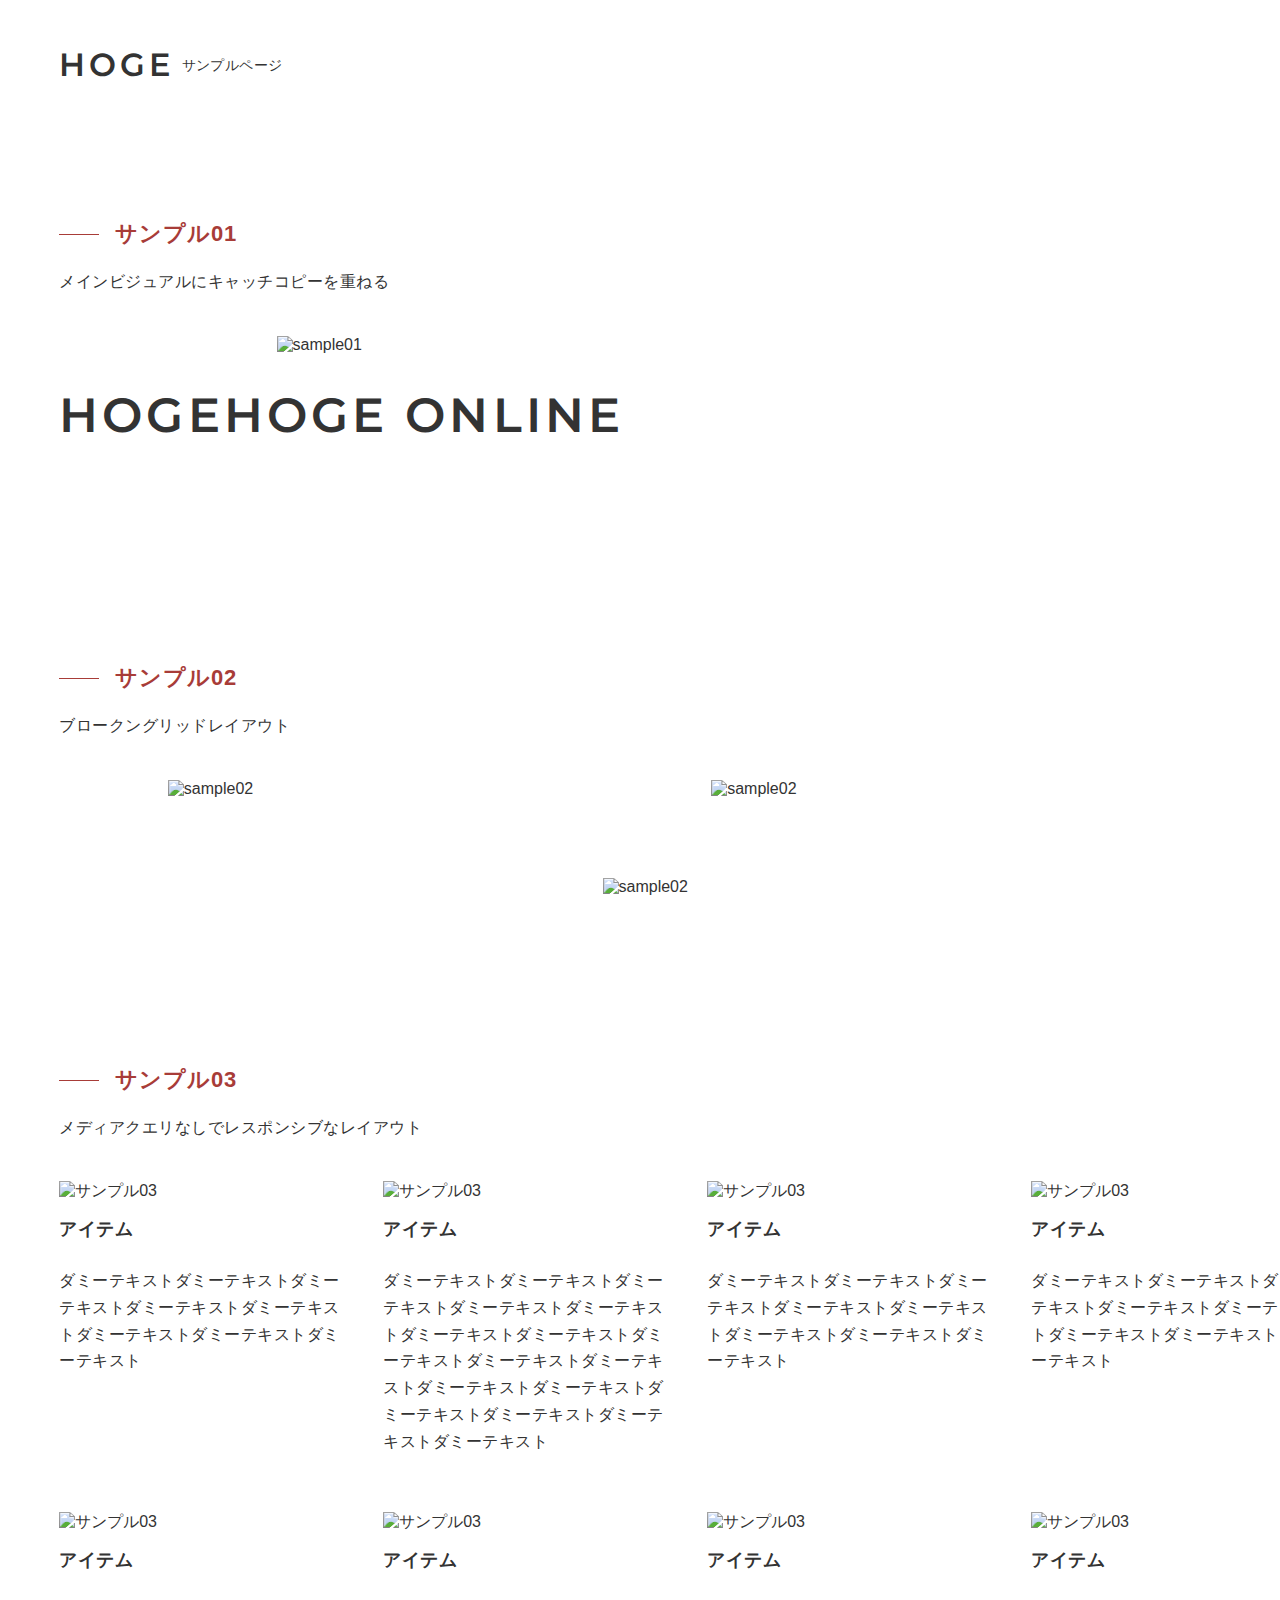
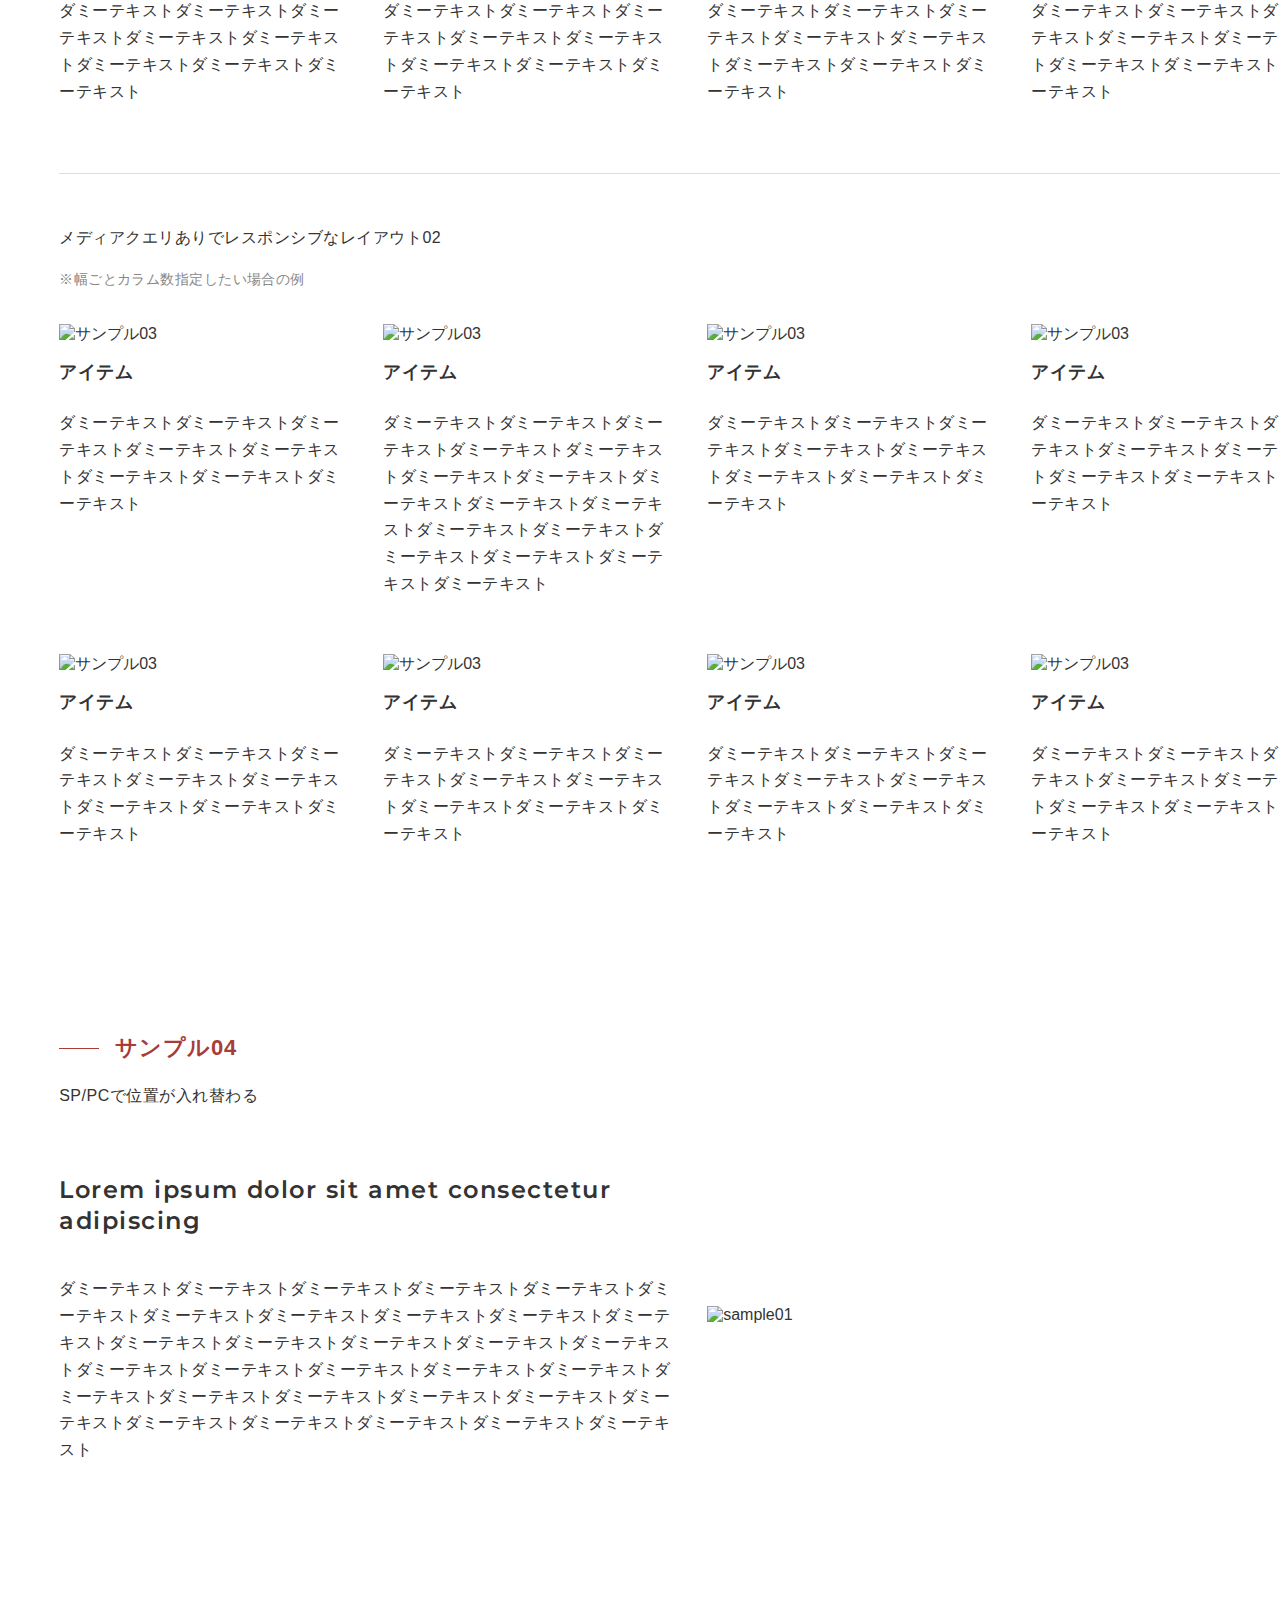
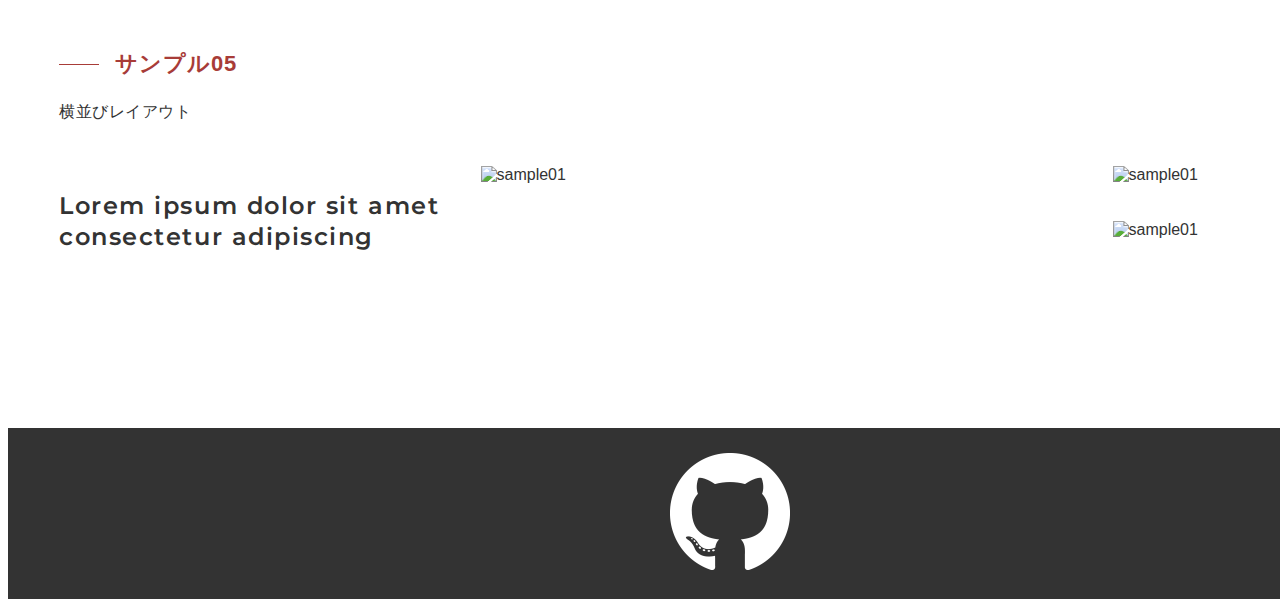
==== commit 170990ab: "add" ====
--- a/index.html
+++ b/index.html
@@ -30,7 +30,7 @@
           <div class="p-sample01">
             <h3 class="p-sample01__title c-font__en -bold">HOGEHOGE ONLINE</h3>
             <div class="c-image p-sample01__image">
-              <img src="https://i.picsum.photos/id/199/2592/1728.jpg?hmac=qOzjPDUZT5vWXyaHaaTo602LZZdZgyQtSfa8KB3uTDs" alt="sample01">
+              <img src="https://i.picsum.photos/id/1068/7117/4090.jpg?hmac=Y6xHXrzHsNlbRTbhzZ53Yk-Ux9lUECBLbbP4wb5a1qY" alt="sample01">
             </div>
           </div>
         </section>
--- a/css/style.css
+++ b/css/style.css
@@ -241,6 +241,8 @@
 @media not screen and (min-width: 640px) {
   .p-sample01 {
     grid-template-areas: "stack";
+    width: 100vw;
+    margin-left: -4vw;
   }
 
   .p-sample01 > * {
@@ -428,8 +430,24 @@
 .p-sample05 {
   display: grid;
   grid-template-rows: auto;
-  grid-template-columns: 1fr;
-  gap: 16px 0;
+  grid-template-columns: 1fr 1fr;
+  gap: 16px;
+}
+
+.p-sample05__title {
+  grid-column: span 2;
+  font-size: clamp(20px, 2vw, 24px);
+  line-height: 1.3;
+  letter-spacing: 0.064em;
+}
+
+.p-sample05__image01 {
+  grid-column: span 2;
+}
+
+.p-sample05__image02 > img,
+.p-sample05__image03 > img {
+  height: 100%;
 }
 
 @media screen and (min-width: 768px) {
@@ -442,15 +460,11 @@
     grid-row: span 2;
     grid-column: span 2;
     align-self: center;
+    margin-right: 8px;
   }
 
   .p-sample05__image01 {
     grid-row: span 2;
     grid-column: span 3;
   }
-
-  .p-sample05__image02 > img,
-  .p-sample05__image03 > img {
-    height: 100%;
-  }
-}
+}
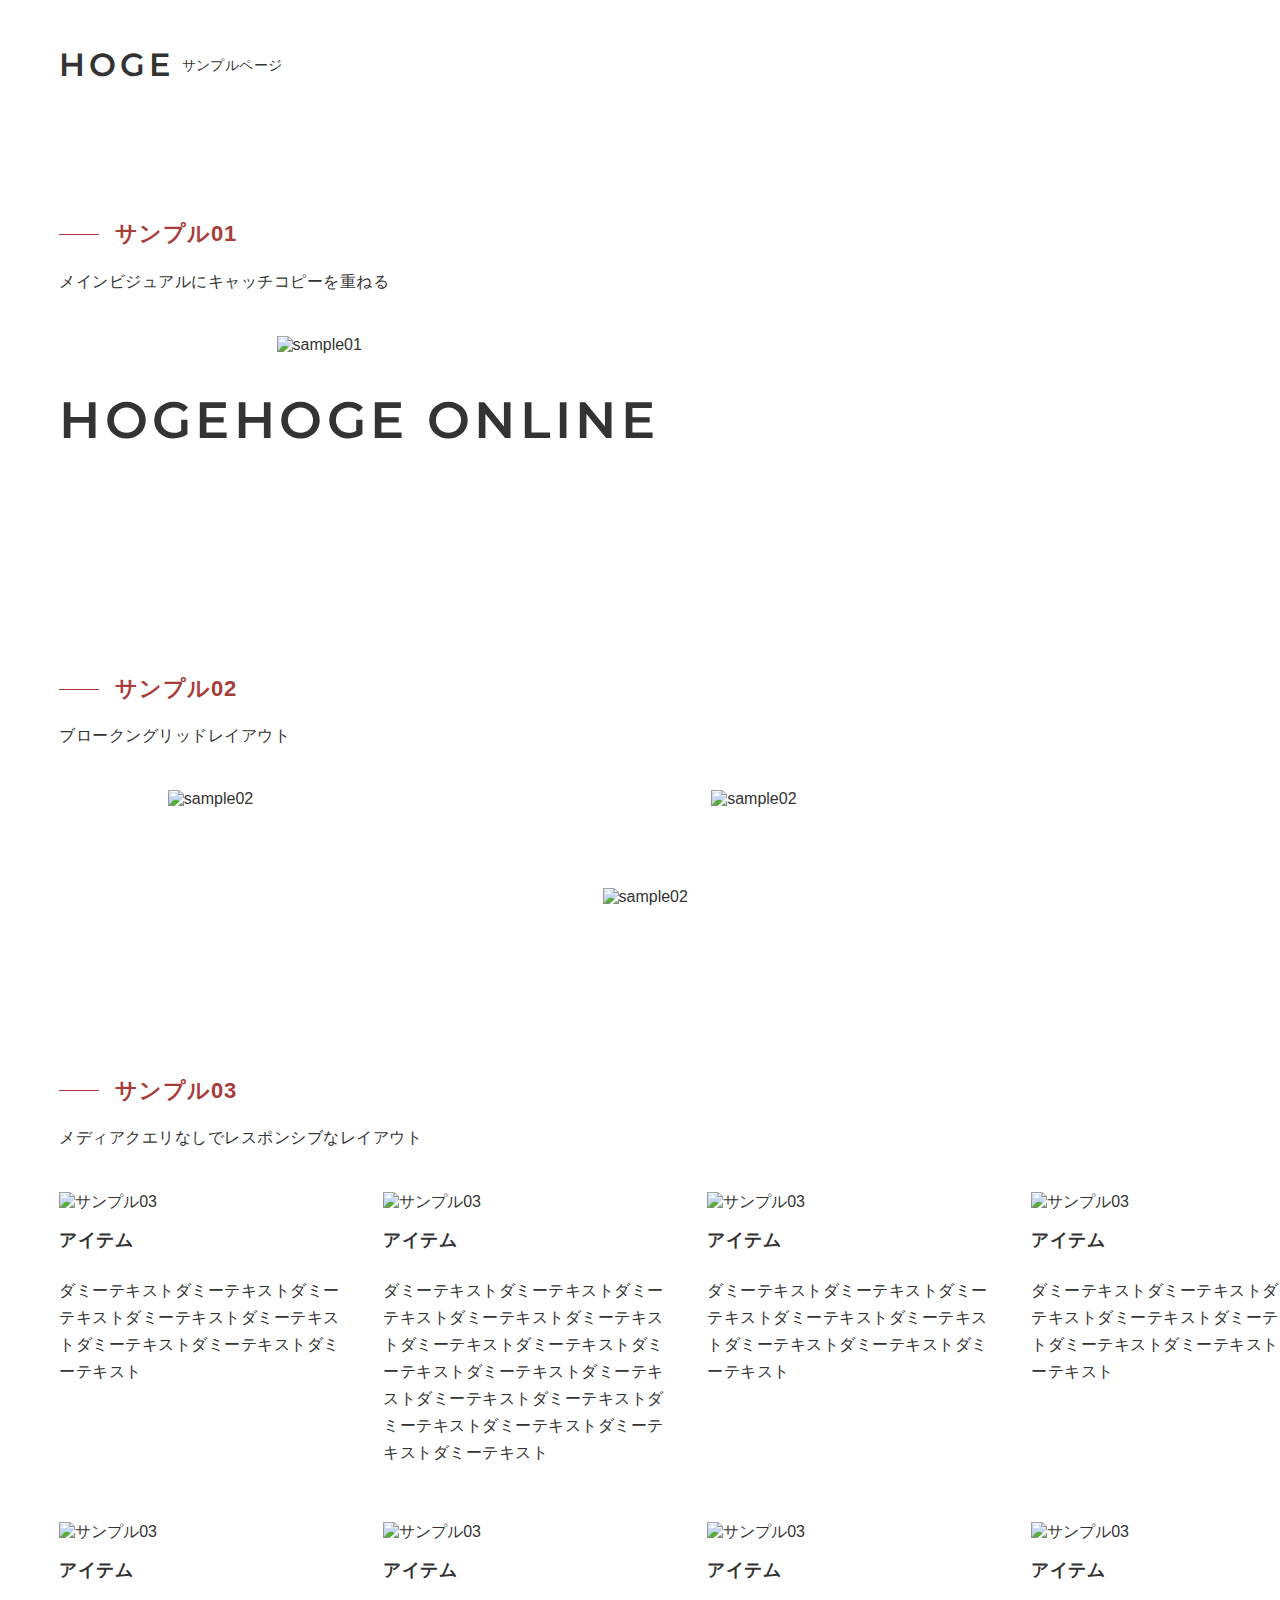
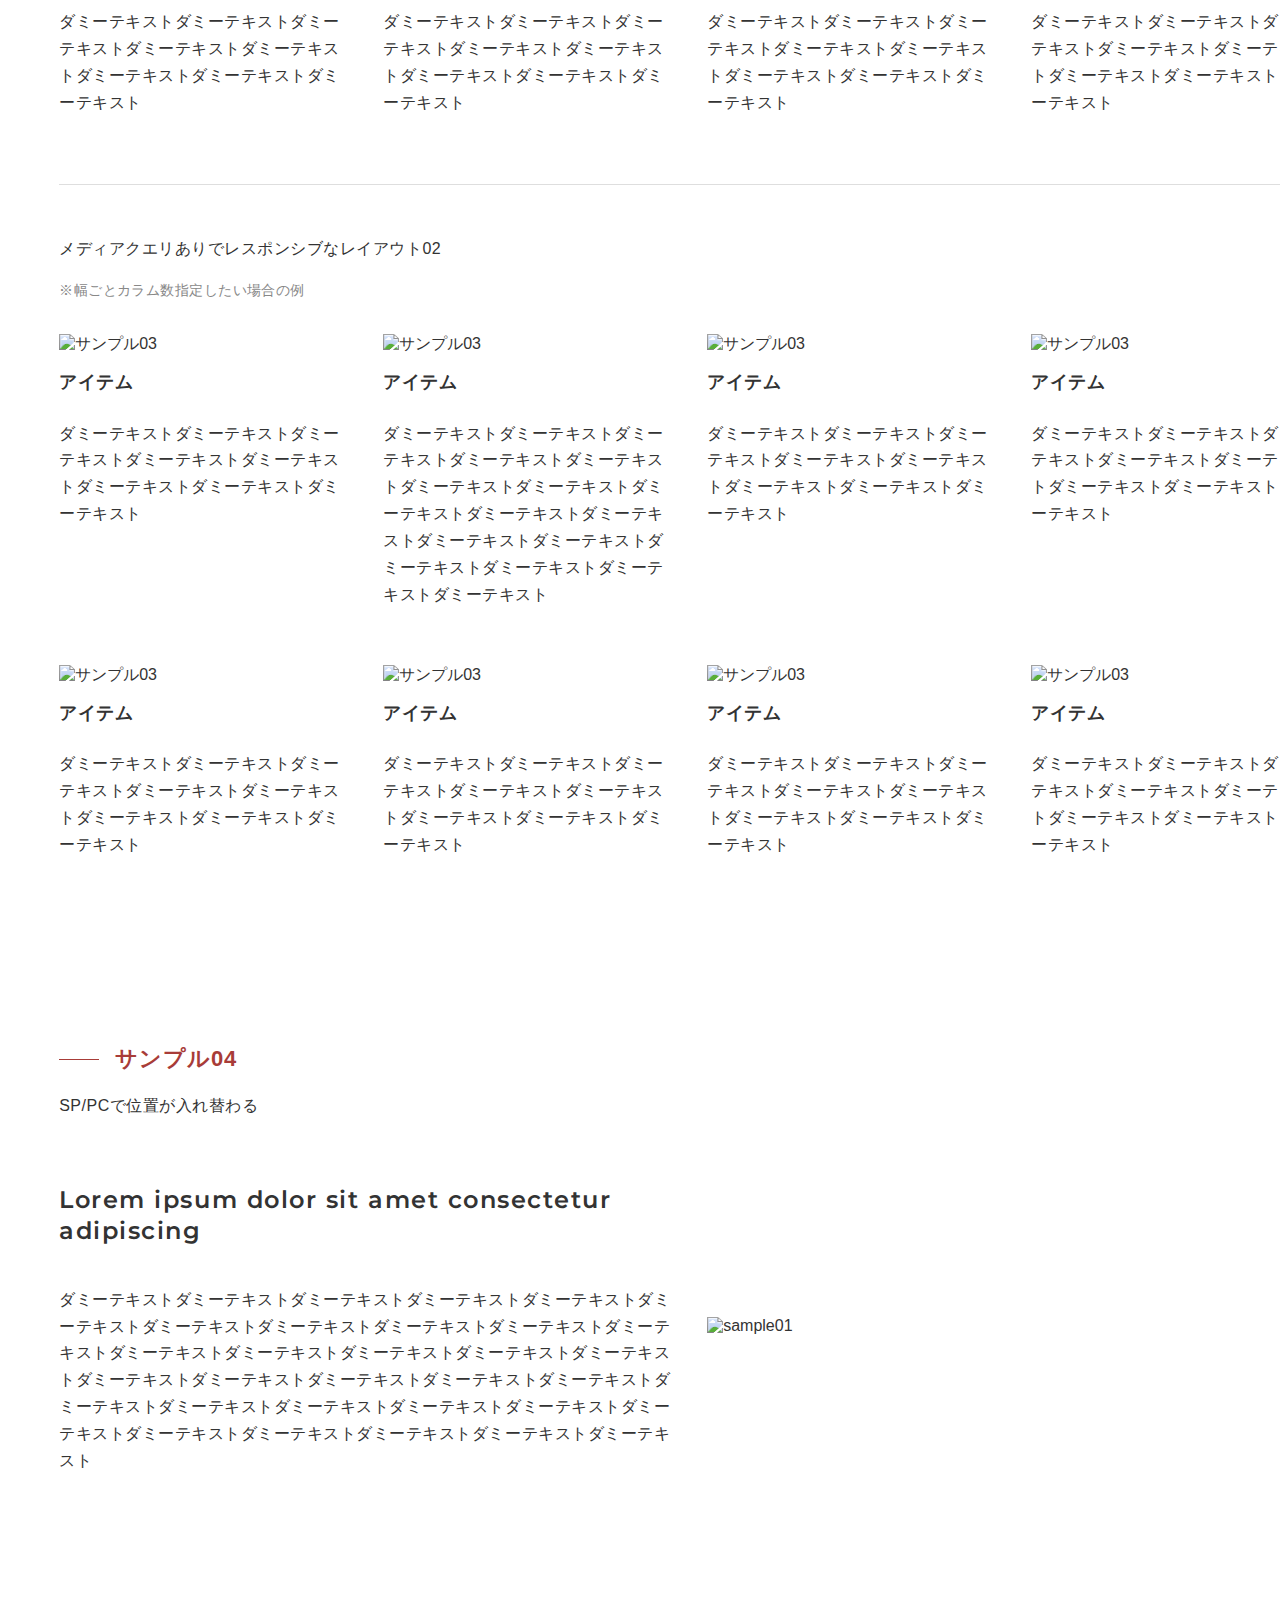
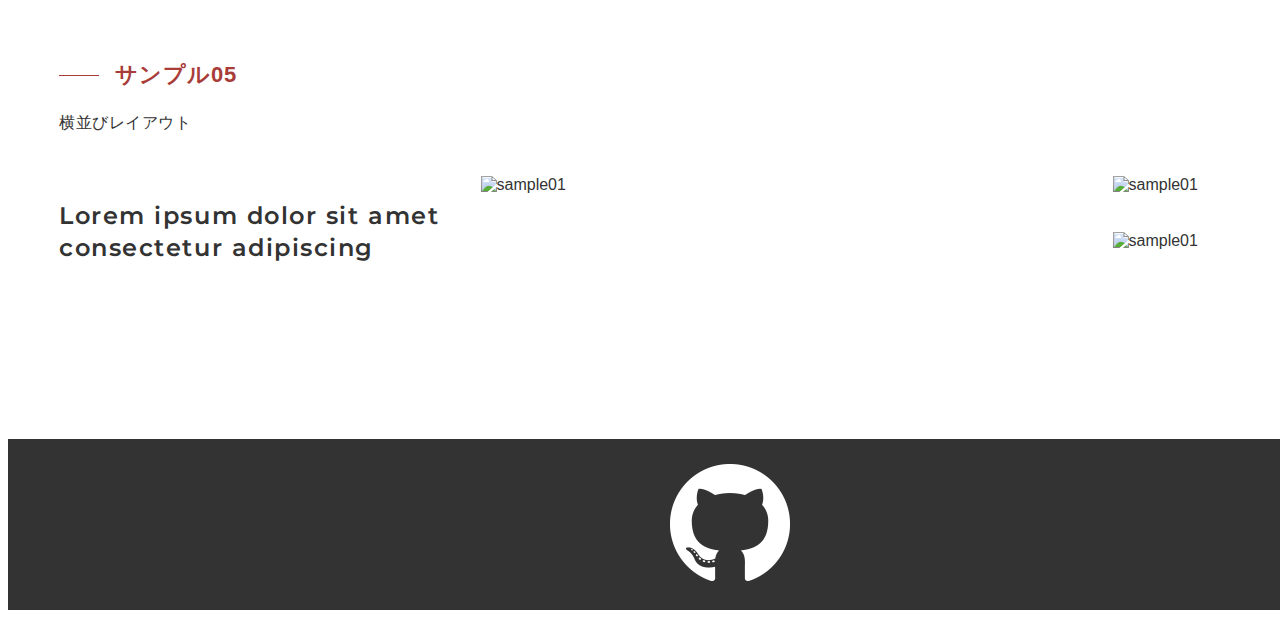
==== commit 3b46b6ea: "add" ====
--- a/index.html
+++ b/index.html
@@ -274,4 +274,6 @@
   </footer>
 </body>
 
+<script src="./js/script.js"></script>
+
 </html>--- a/css/style.css
+++ b/css/style.css
@@ -21,7 +21,8 @@
 /* base
 --------------------------- */
 body {
-  min-height: auto;
+  display: flex;
+  flex-direction: column;
   font-family: YakuHanJP, "Hiragino Sans", "Hiragino Kaku Gothic ProN",
     "Noto Sans JP", Meiryo, sans-serif;
   line-height: normal;
@@ -88,6 +89,7 @@
   display: block;
   width: 100%;
   padding: clamp(16px, 4vw, 24px) 4vw;
+  margin-top: auto;
   background: #333;
 }
 
@@ -233,7 +235,7 @@
 }
 
 .p-sample01__title {
-  font-size: clamp(32px, 7vw, 48px);
+  font-size: clamp(40px, 4vw, 56px);
   line-height: 1.3;
   letter-spacing: 0.086em;
 }
@@ -257,6 +259,11 @@
     mix-blend-mode: difference;
     place-self: center;
   }
+
+  .p-sample01__image > img {
+    min-height: 100vh;
+    min-height: calc(var(--vh, 1vh) * 100 - 222px);
+  }
 }
 
 @media screen and (min-width: 640px) {
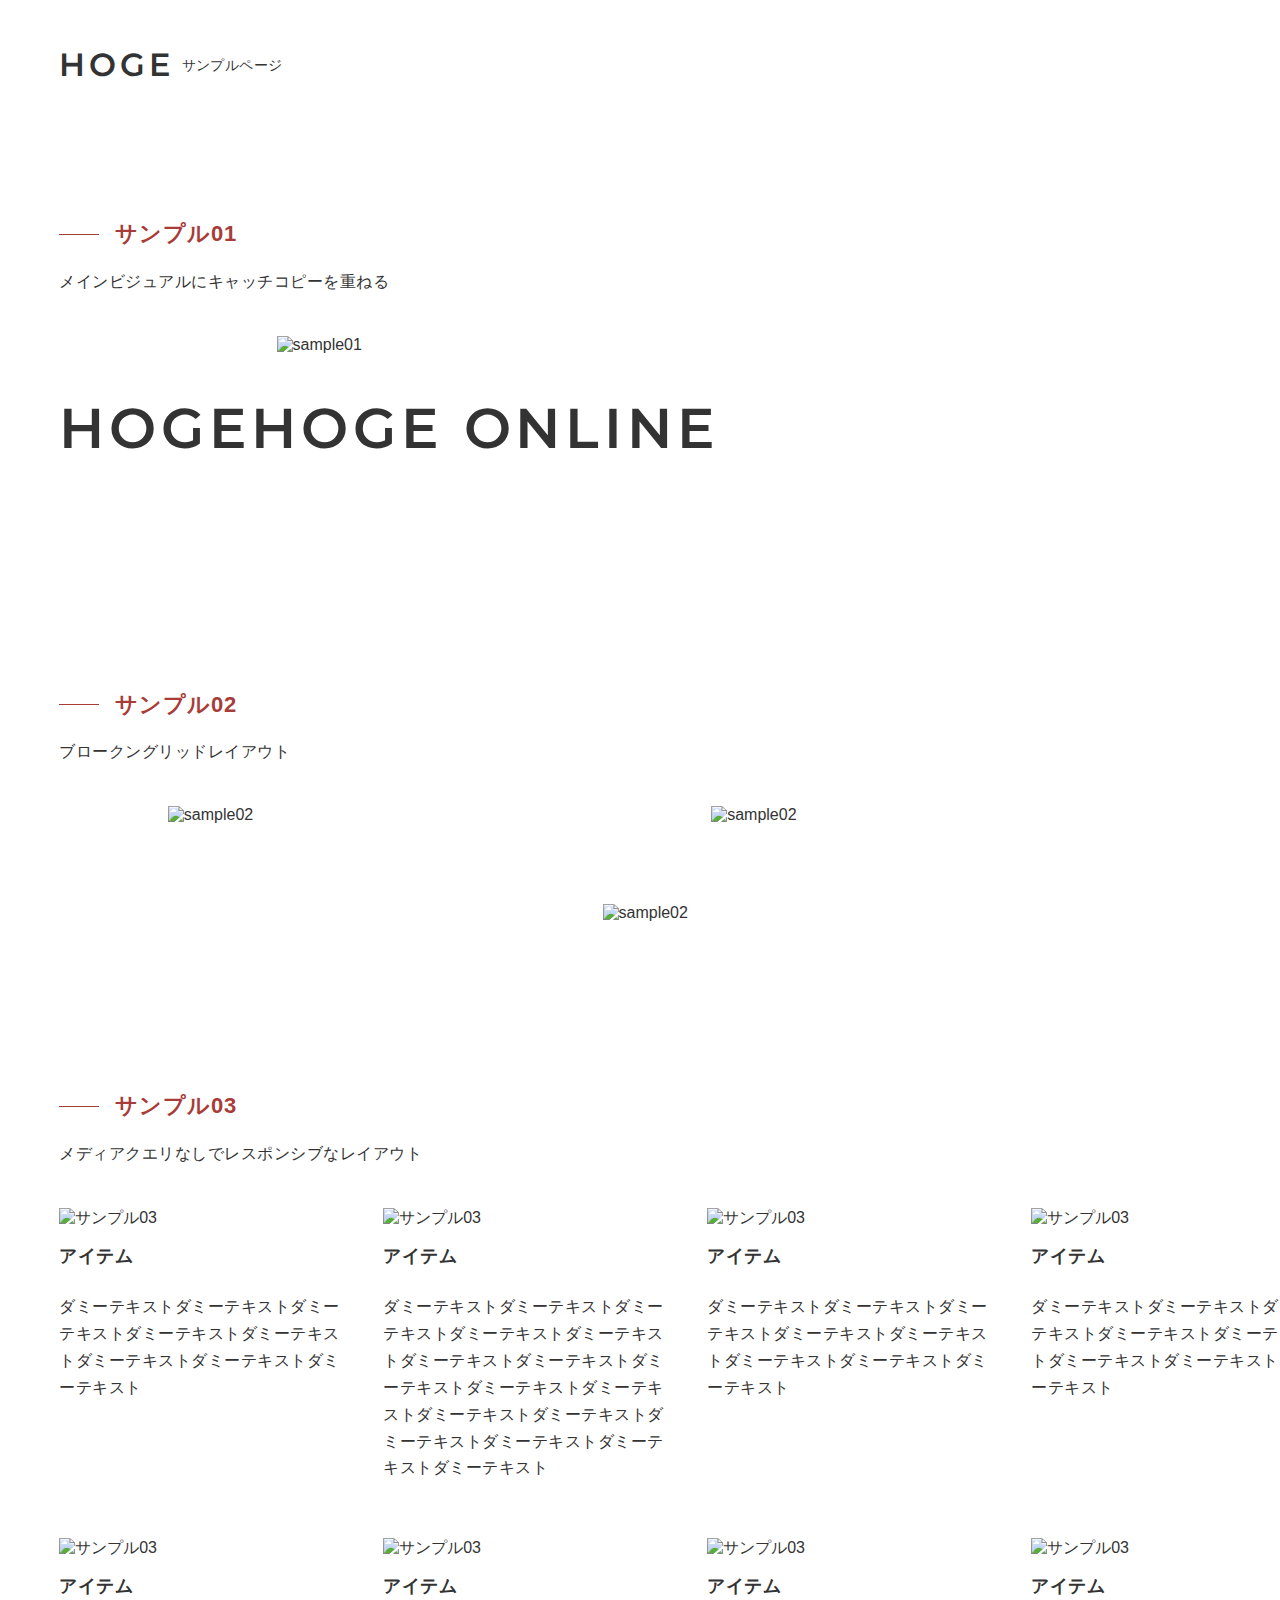
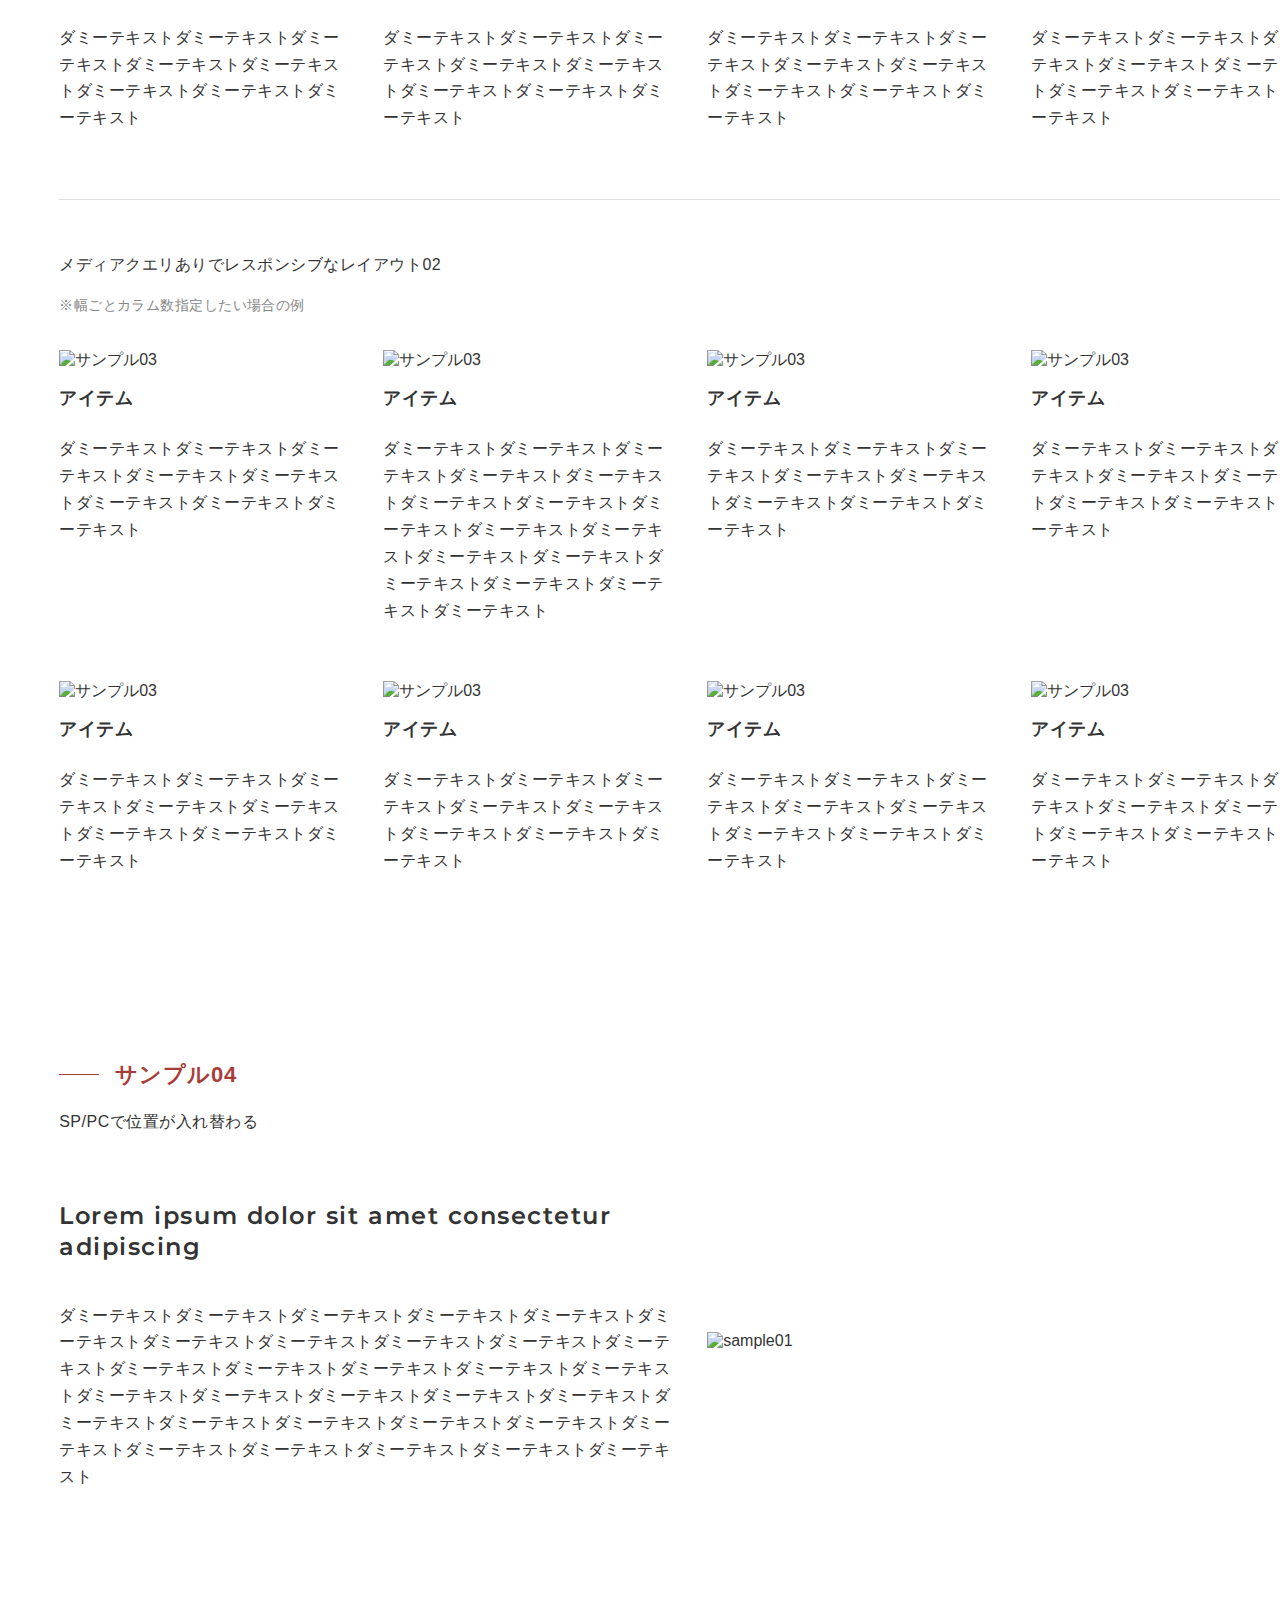
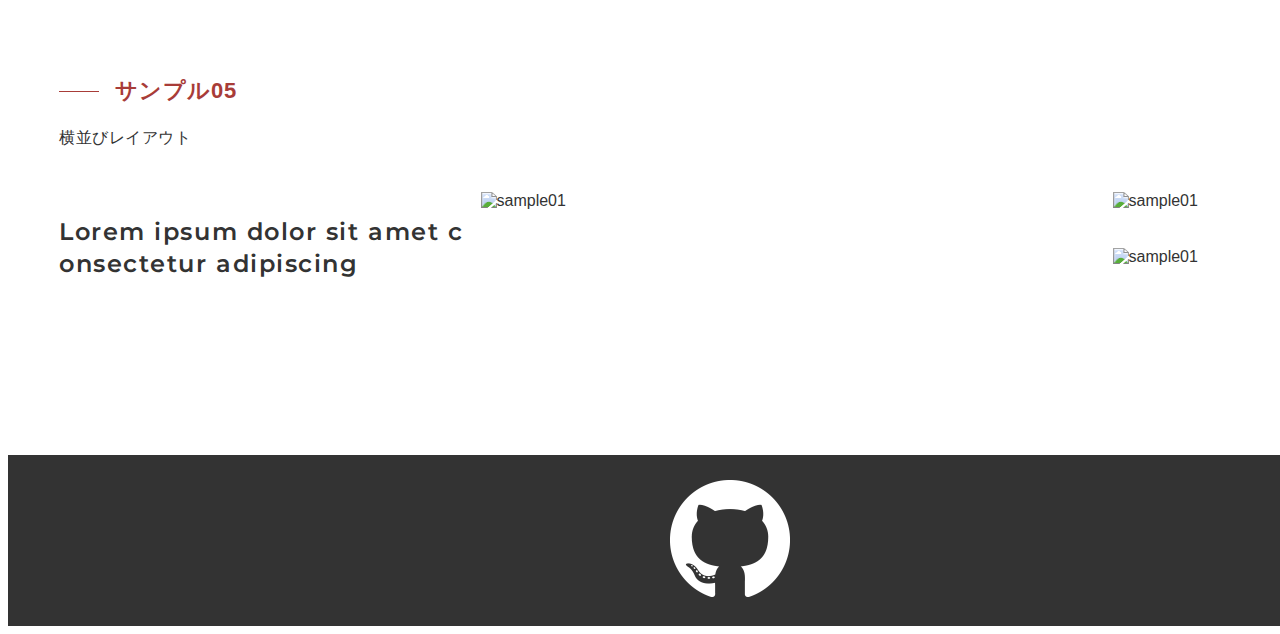
==== commit e1a62bcf: "add" ====
--- a/index.html
+++ b/index.html
@@ -28,7 +28,7 @@
         <p class="c-text">メインビジュアルにキャッチコピーを重ねる</p>
         <section class="l-sample">
           <div class="p-sample01">
-            <h3 class="p-sample01__title c-font__en -bold">HOGEHOGE ONLINE</h3>
+            <h3 class="p-sample01__title c-font__en -bold">HOGEHOGE<br> ONLINE</h3>
             <div class="c-image p-sample01__image">
               <img src="https://i.picsum.photos/id/1068/7117/4090.jpg?hmac=Y6xHXrzHsNlbRTbhzZ53Yk-Ux9lUECBLbbP4wb5a1qY" alt="sample01">
             </div>
--- a/css/style.css
+++ b/css/style.css
@@ -23,6 +23,7 @@
 body {
   display: flex;
   flex-direction: column;
+  overflow-x: hidden;
   font-family: YakuHanJP, "Hiragino Sans", "Hiragino Kaku Gothic ProN",
     "Noto Sans JP", Meiryo, sans-serif;
   line-height: normal;
@@ -235,12 +236,12 @@
 }
 
 .p-sample01__title {
-  font-size: clamp(40px, 4vw, 56px);
+  font-size: clamp(32px, 12vw, 56px);
   line-height: 1.3;
   letter-spacing: 0.086em;
 }
 
-@media not screen and (min-width: 640px) {
+@media not screen and (min-width: 768px) {
   .p-sample01 {
     grid-template-areas: "stack";
     width: 100vw;
@@ -253,10 +254,11 @@
 
   .p-sample01__title {
     position: relative;
-    padding: 0 clamp(4vw, 2vw, 6vw);
+    padding: 0 clamp(2vw, 4vw, 6vw);
     color: #fff;
     text-align: center;
-    mix-blend-mode: difference;
+    word-break: break-all;
+    mix-blend-mode: overlay;
     place-self: center;
   }
 
@@ -266,7 +268,7 @@
   }
 }
 
-@media screen and (min-width: 640px) {
+@media screen and (min-width: 768px) {
   .p-sample01 {
     display: grid;
     grid-template-rows: 1fr;
@@ -279,6 +281,11 @@
     grid-row: 1;
     grid-column: 1 / 8;
     align-self: center;
+    font-size: clamp(40px, 6vw, 56px);
+  }
+
+  .p-sample01__title br {
+    display: none;
   }
 
   .p-sample01__image {
@@ -467,6 +474,7 @@
     grid-row: span 2;
     grid-column: span 2;
     align-self: center;
+    word-break: break-all;
     margin-right: 8px;
   }
 
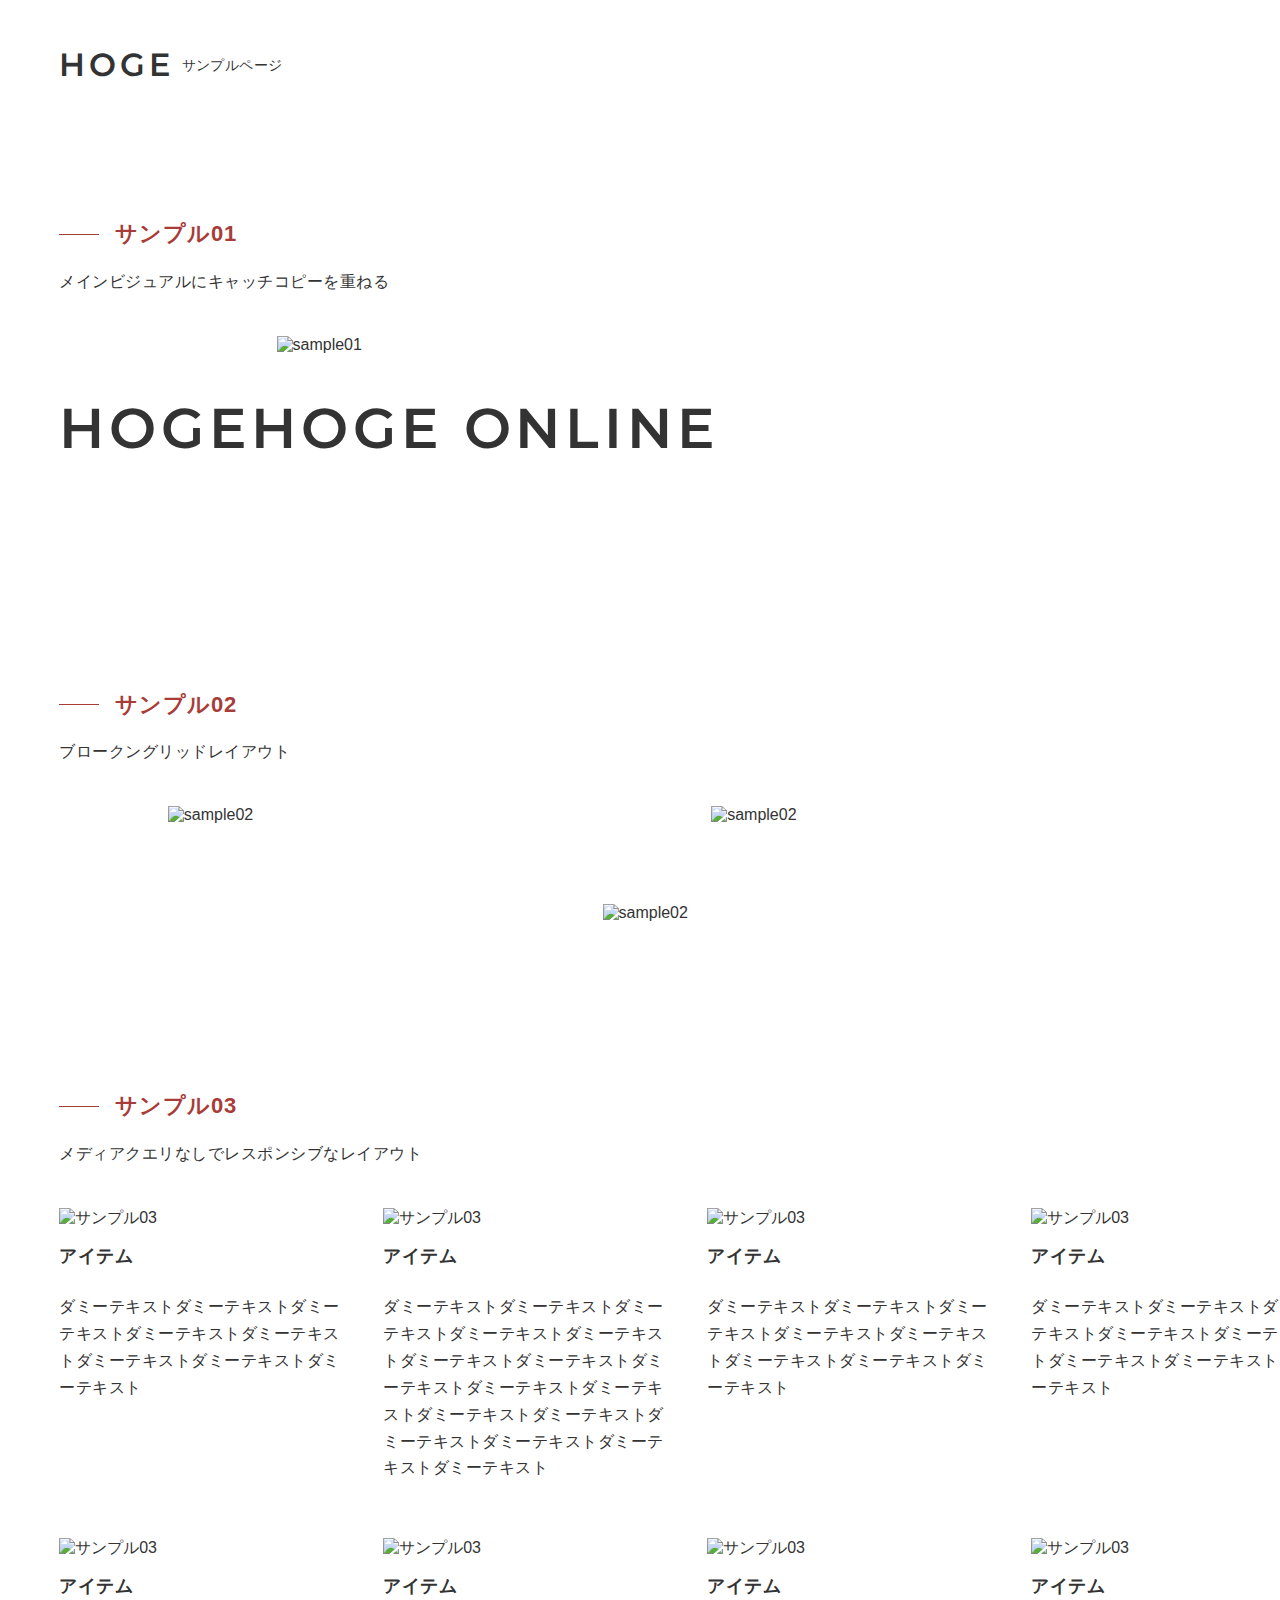
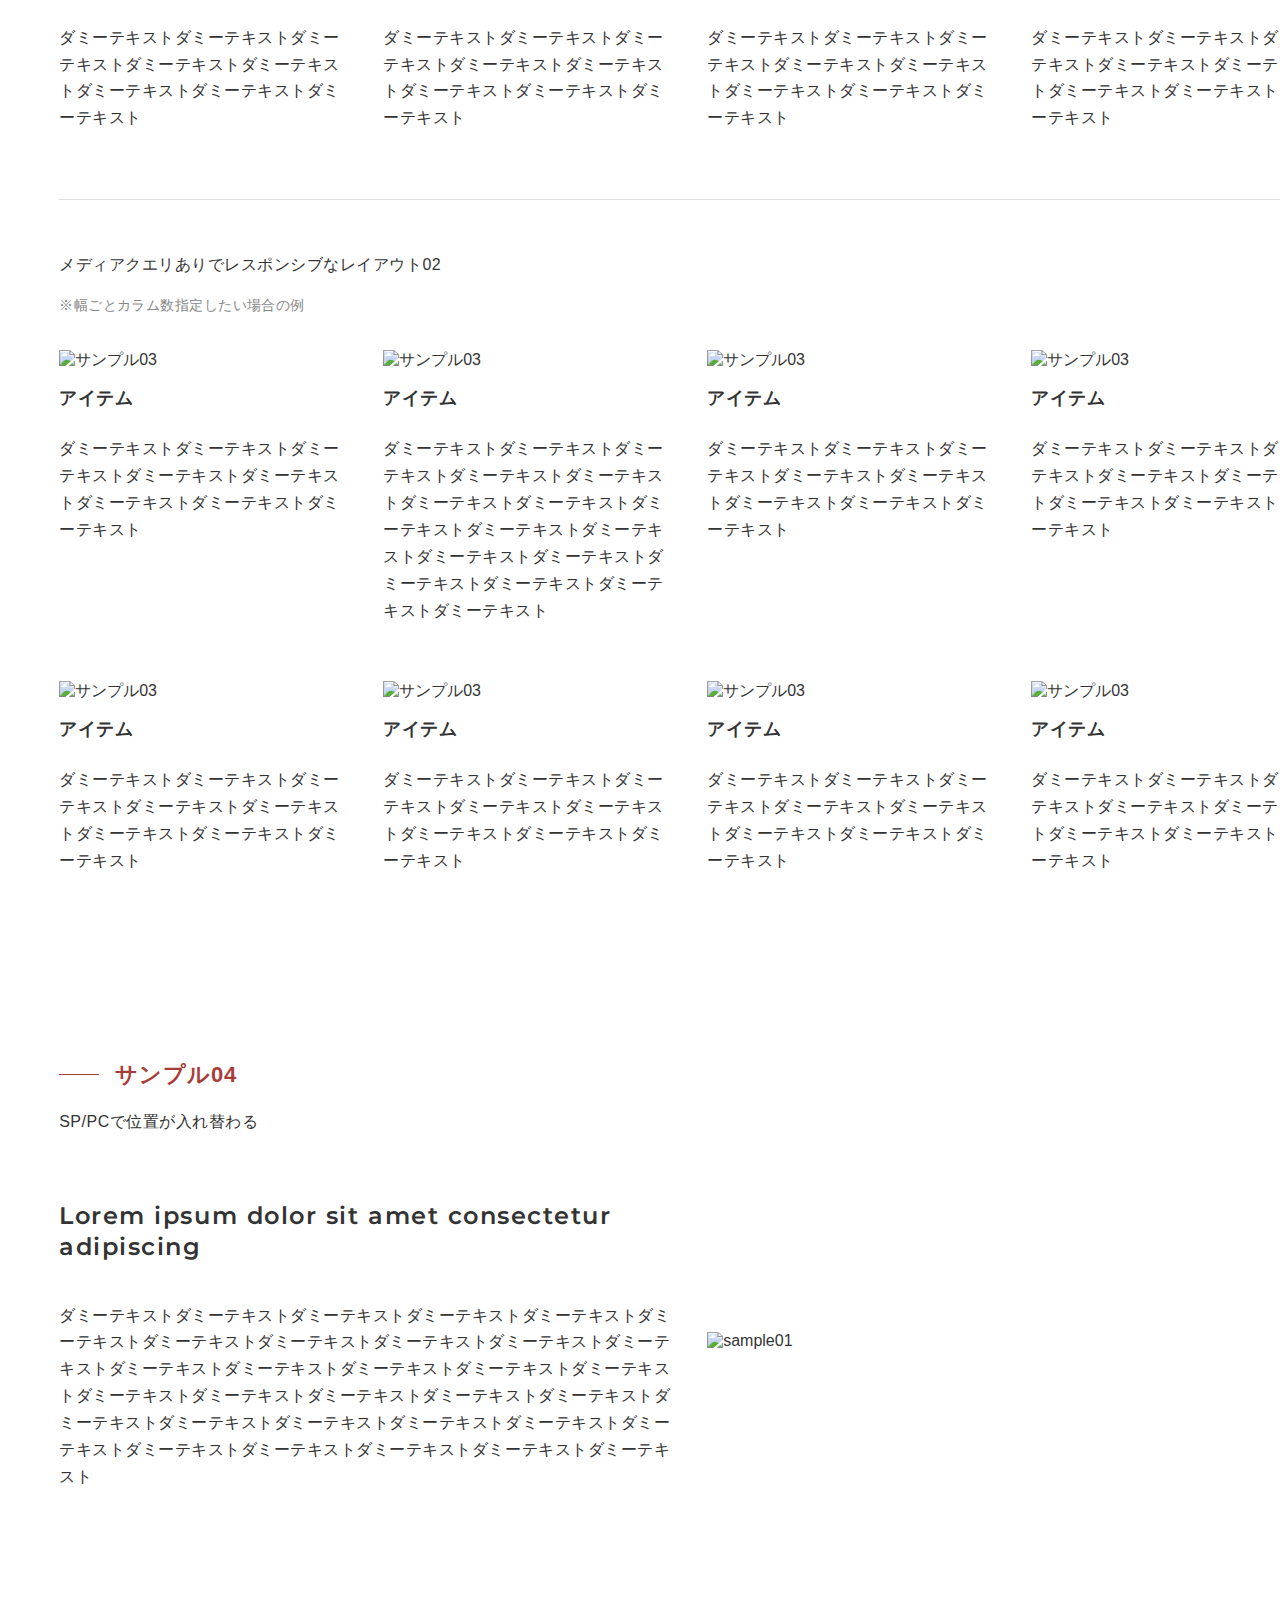
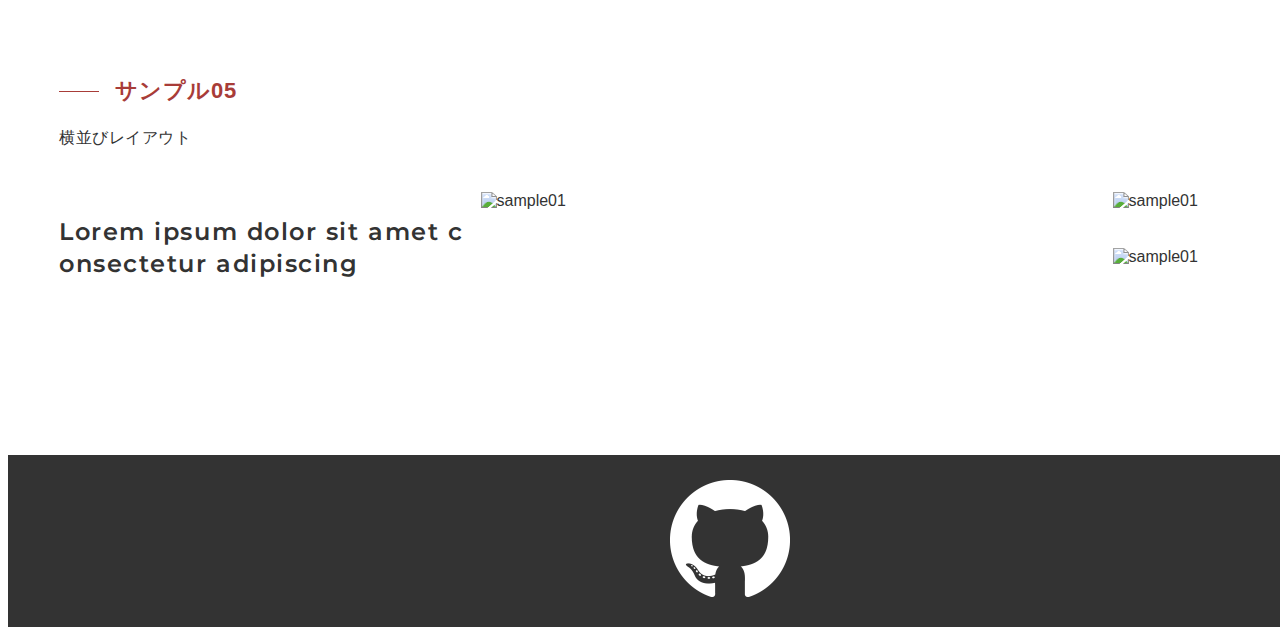
==== commit 569c68eb: "add" ====
--- a/index.html
+++ b/index.html
@@ -263,12 +263,14 @@
   </main>
   <footer class="l-footer">
     <div class="l-footer__inner">
-      <div class="c-footer__sns">
-        <a target="_blank" rel="noopener noreferrer" href="https://github.com/yoshi07re/tk_samplepage" class="c-link -image">
-          <div class="c-footer__item">
-            <img src="./image/icn_github.png" alt="GitHub">
-          </div>
-        </a>
+      <div class="c-footer__lists">
+        <div class="c-footer__item">
+          <a target="_blank" rel="noopener noreferrer" href="https://github.com/yoshi07re/tk_samplepage" class="c-footer__itemlinkwrap" data-tooltip="GitHub">
+            <div class="c-footer__icon">
+              <img src="./image/icn_github.png" alt="GitHub">
+            </div>
+          </a>
+        </div>
       </div>
     </div>
   </footer>
--- a/css/style.css
+++ b/css/style.css
@@ -128,13 +128,13 @@
 
 /* footer
 --------------------------- */
-.c-footer__sns {
+.c-footer__lists {
   display: flex;
   align-items: center;
   justify-content: center;
 }
 
-.c-footer__item {
+.c-footer__icon {
   width: 42px;
   height: auto;
 }
@@ -147,6 +147,54 @@
 
 .c-font__en.-bold {
   font-weight: 600;
+}
+
+.c-footer__itemlinkwrap {
+  position: relative;
+  display: block;
+  -webkit-transition: 0.475s;
+  transition: 0.475s;
+}
+
+.c-footer__itemlinkwrap::before {
+  position: absolute;
+  top: -50px;
+  left: 50%;
+  display: flex;
+  align-items: center;
+  justify-content: center;
+  width: 140px;
+  height: 40px;
+  font-size: 14px;
+  font-weight: 600;
+  text-align: center;
+  text-transform: uppercase;
+  content: attr(data-tooltip);
+  background: #222;
+  border-radius: 30px;
+  opacity: 0;
+  transform: translateX(-50%);
+}
+
+.c-footer__itemlinkwrap::after {
+  position: absolute;
+  top: -20px;
+  left: 50%;
+  width: 0;
+  height: 0;
+  content: "";
+  border: solid transparent;
+  border-width: 10px 10px 0;
+  border-top-color: #fefefe;
+  opacity: 0;
+  transform: translateX(-50%);
+}
+
+@media (hover: hover) and (pointer: fine) {
+  .c-footer__itemlinkwrap:hover::before,
+  .c-footer__itemlinkwrap:hover::after {
+    opacity: 1;
+  }
 }
 
 /* title text
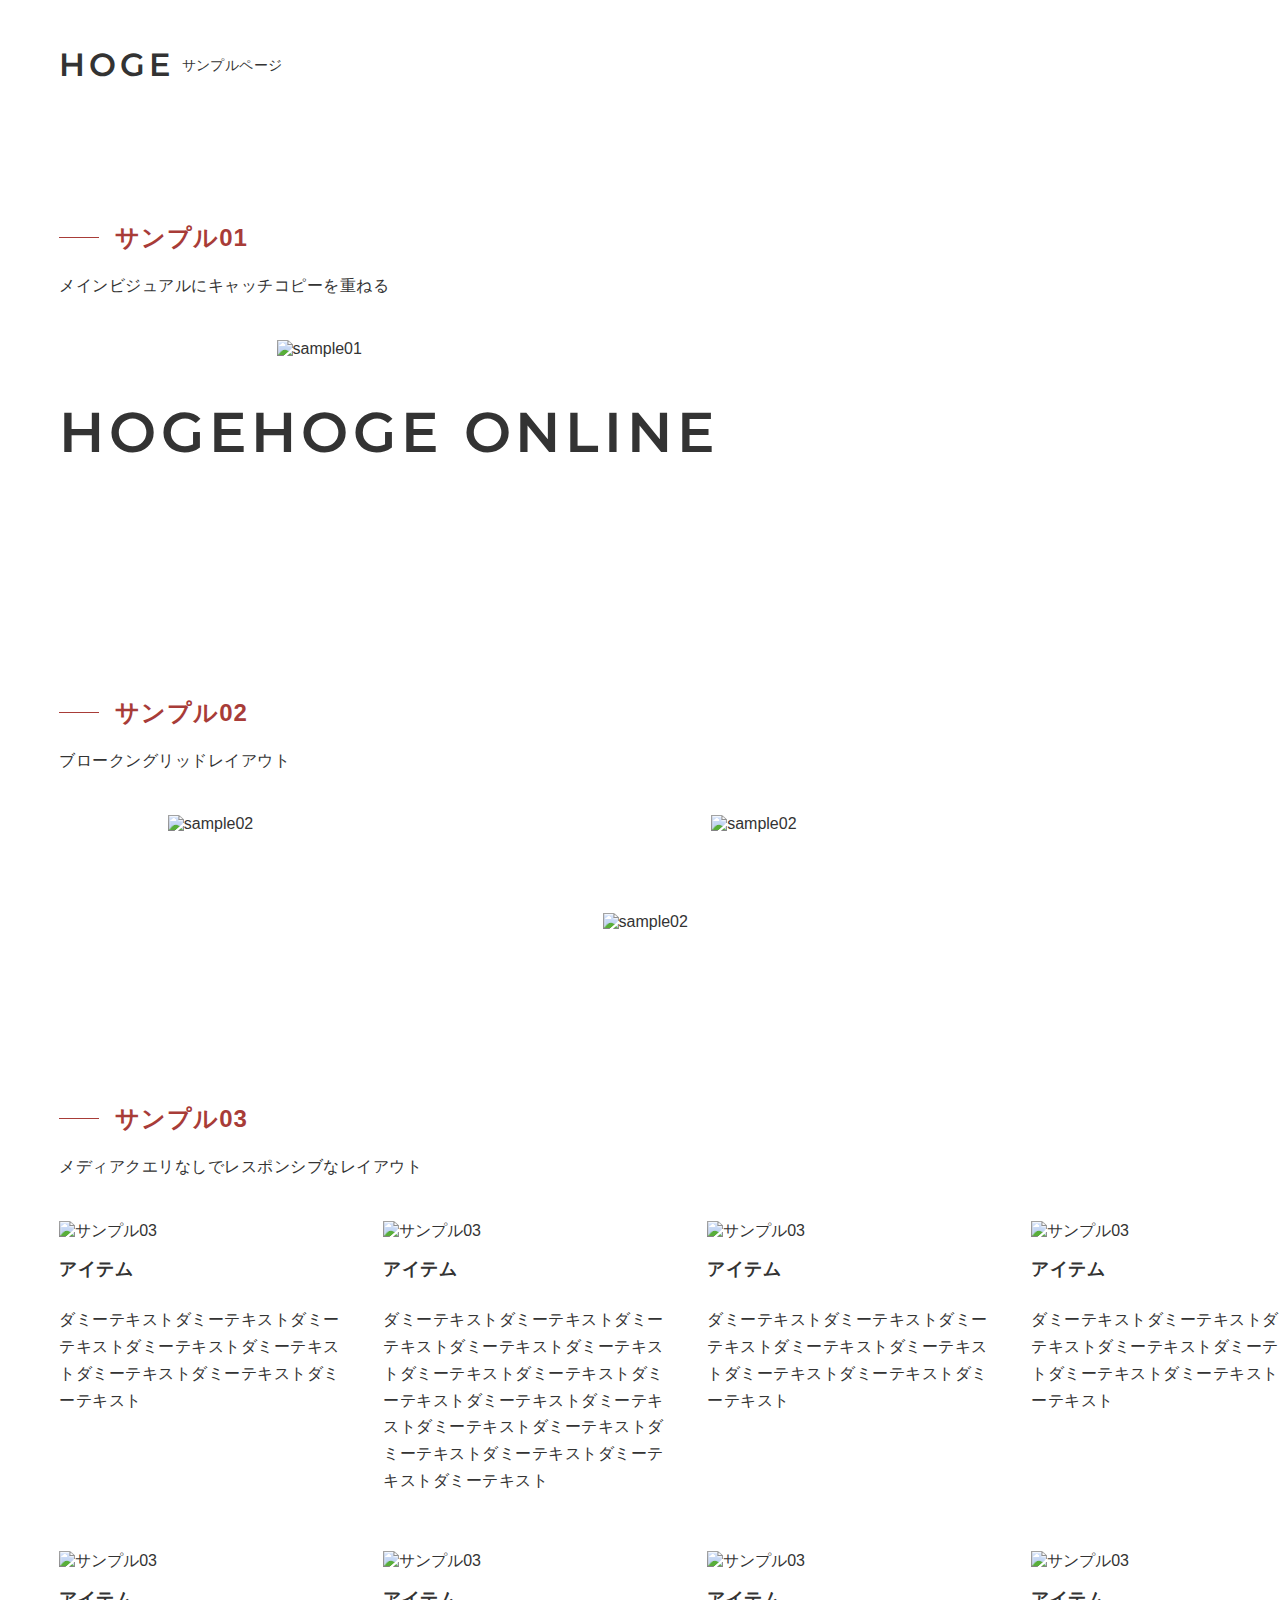
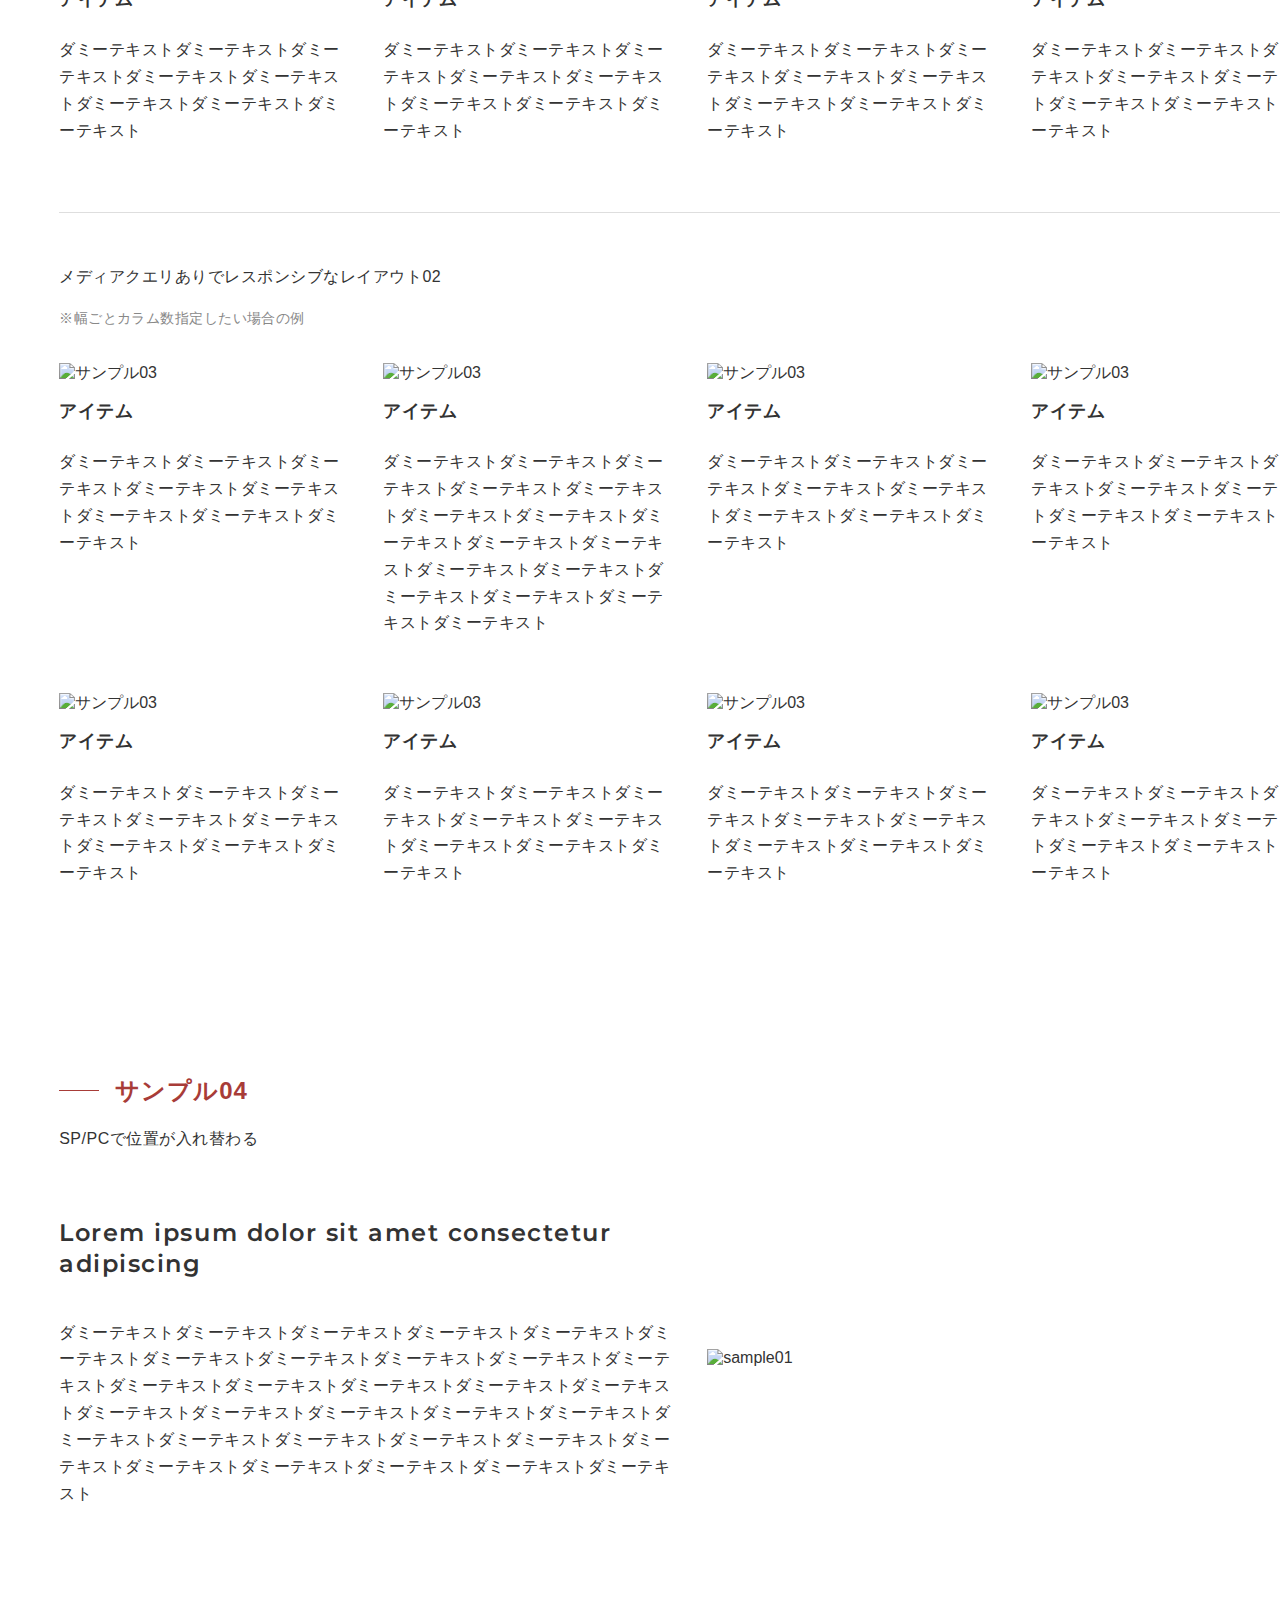
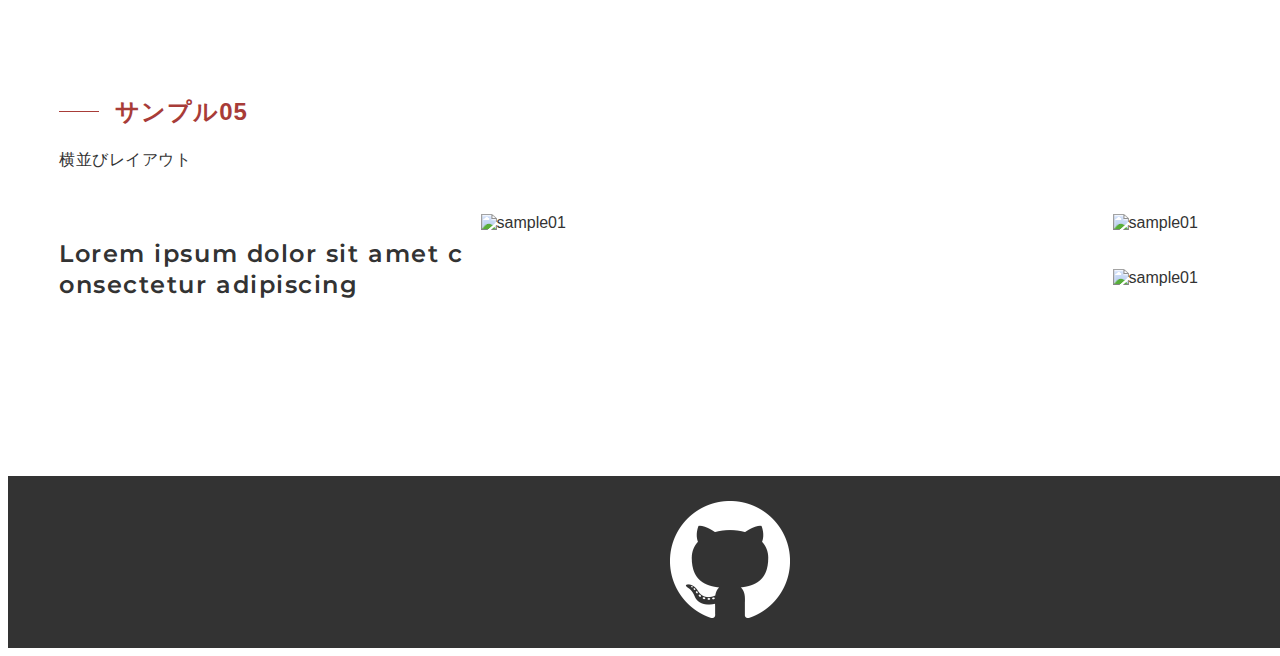
==== commit d6966a72: "add" ====
--- a/index.html
+++ b/index.html
@@ -3,6 +3,7 @@
 
 <head>
   <meta charset="UTF-8">
+  <meta name="robots" content="noindex">
   <meta name="viewport" content="width=device-width, initial-scale=1">
   <title>Sample page</title>
   <meta name="description" content="勉強用サンプルページです">
--- a/css/style.css
+++ b/css/style.css
@@ -134,21 +134,6 @@
   justify-content: center;
 }
 
-.c-footer__icon {
-  width: 42px;
-  height: auto;
-}
-
-/* font
---------------------------- */
-.c-font__en {
-  font-family: "Montserrat", sans-serif;
-}
-
-.c-font__en.-bold {
-  font-weight: 600;
-}
-
 .c-footer__itemlinkwrap {
   position: relative;
   display: block;
@@ -158,35 +143,42 @@
 
 .c-footer__itemlinkwrap::before {
   position: absolute;
-  top: -50px;
+  top: -52px;
   left: 50%;
   display: flex;
   align-items: center;
   justify-content: center;
   width: 140px;
-  height: 40px;
+  height: 34px;
   font-size: 14px;
   font-weight: 600;
+  color: #fefefe;
   text-align: center;
-  text-transform: uppercase;
+  letter-spacing: 0.12em;
   content: attr(data-tooltip);
   background: #222;
   border-radius: 30px;
   opacity: 0;
+  visibility: hidden;
+  -webkit-transition: 0.475s;
+  transition: 0.475s;
   transform: translateX(-50%);
 }
 
 .c-footer__itemlinkwrap::after {
   position: absolute;
-  top: -20px;
+  top: -18px;
   left: 50%;
   width: 0;
   height: 0;
   content: "";
   border: solid transparent;
   border-width: 10px 10px 0;
-  border-top-color: #fefefe;
+  border-top-color: #222;
   opacity: 0;
+  visibility: hidden;
+  -webkit-transition: 0.475s;
+  transition: 0.475s;
   transform: translateX(-50%);
 }
 
@@ -194,7 +186,23 @@
   .c-footer__itemlinkwrap:hover::before,
   .c-footer__itemlinkwrap:hover::after {
     opacity: 1;
-  }
+    visibility: visible;
+  }
+}
+
+.c-footer__icon {
+  width: 42px;
+  height: auto;
+}
+
+/* font
+--------------------------- */
+.c-font__en {
+  font-family: "Montserrat", sans-serif;
+}
+
+.c-font__en.-bold {
+  font-weight: 600;
 }
 
 /* title text
@@ -202,7 +210,7 @@
 .c-title__lv2 {
   display: flex;
   align-items: center;
-  font-size: clamp(22px, 1vw, 28px);
+  font-size: clamp(20px, 2vw, 24px);
   line-height: 1.3;
   color: #a83c38;
   text-transform: uppercase;
@@ -226,7 +234,7 @@
 }
 
 .c-title__lv2 + .c-text {
-  margin-top: clamp(20px, 1vw, 28px);
+  margin-top: clamp(16px, 2vw, 20px);
 }
 
 .c-text:first-child {
